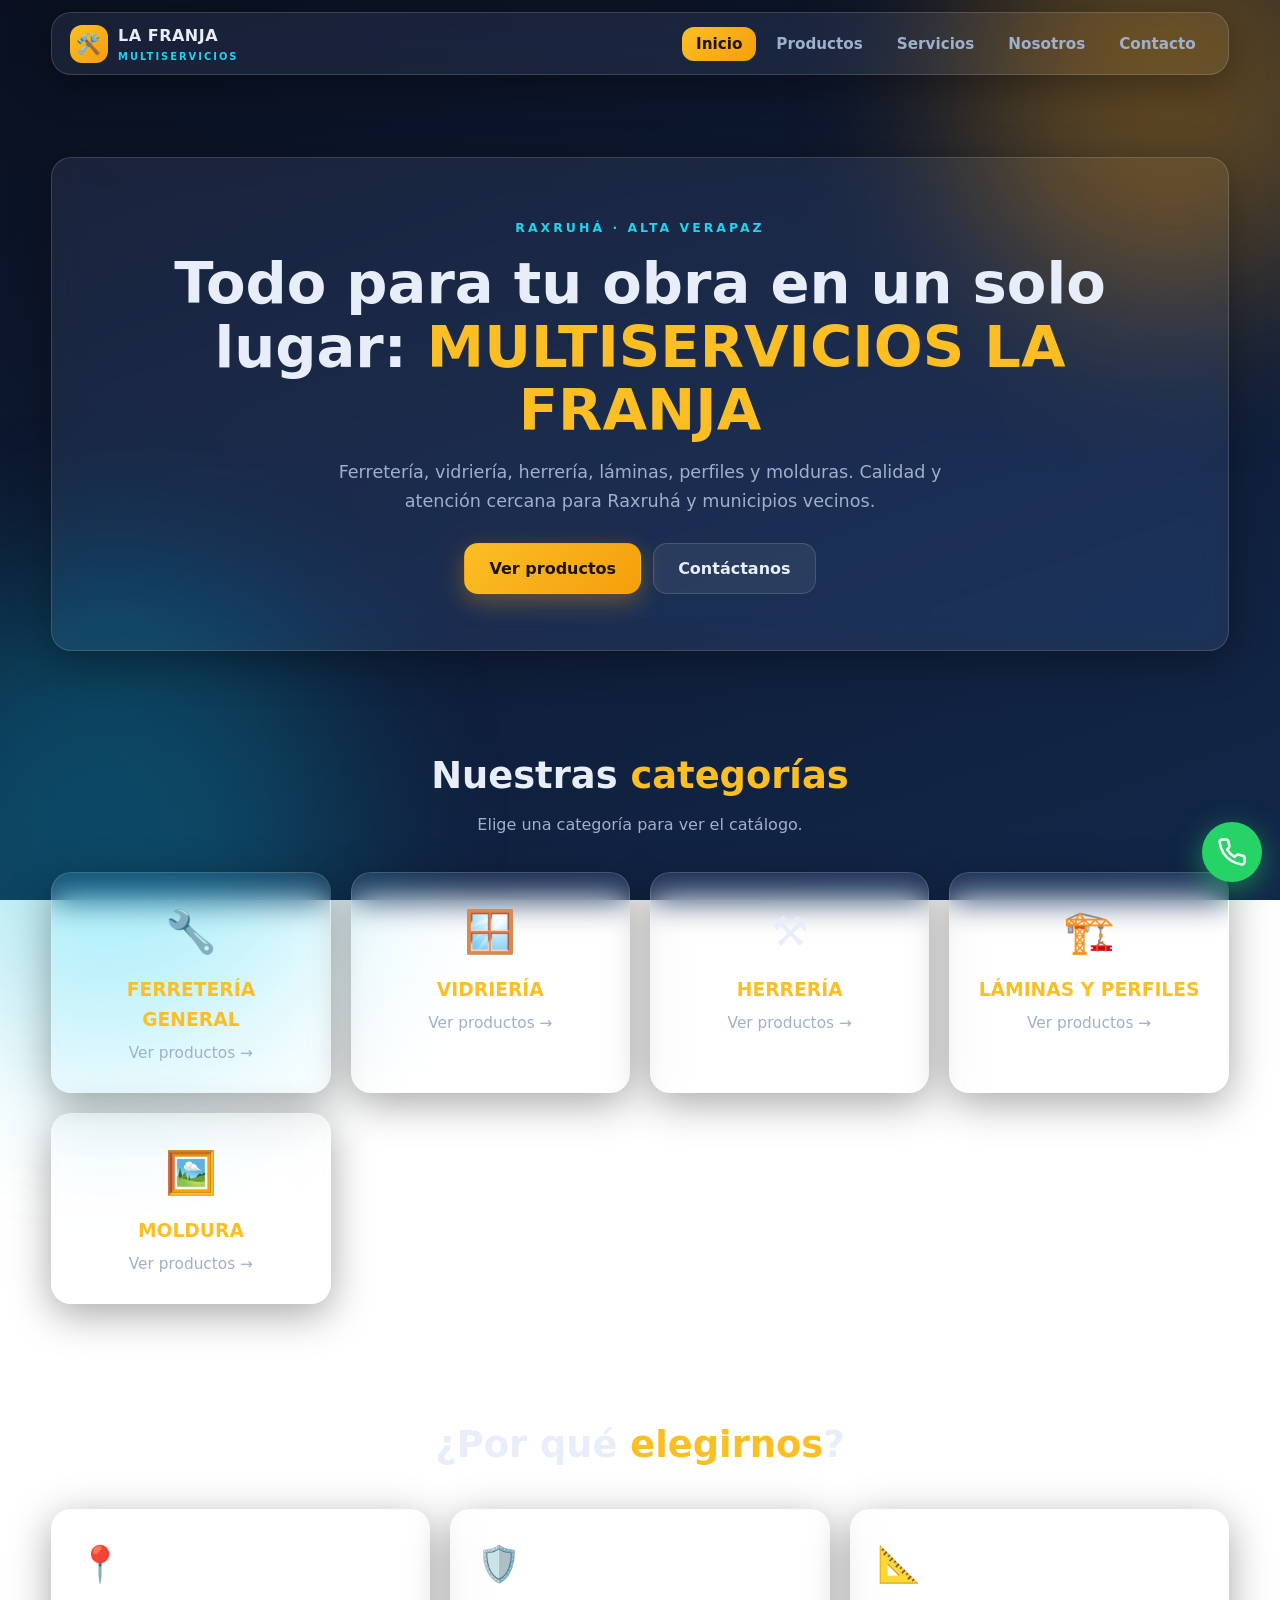
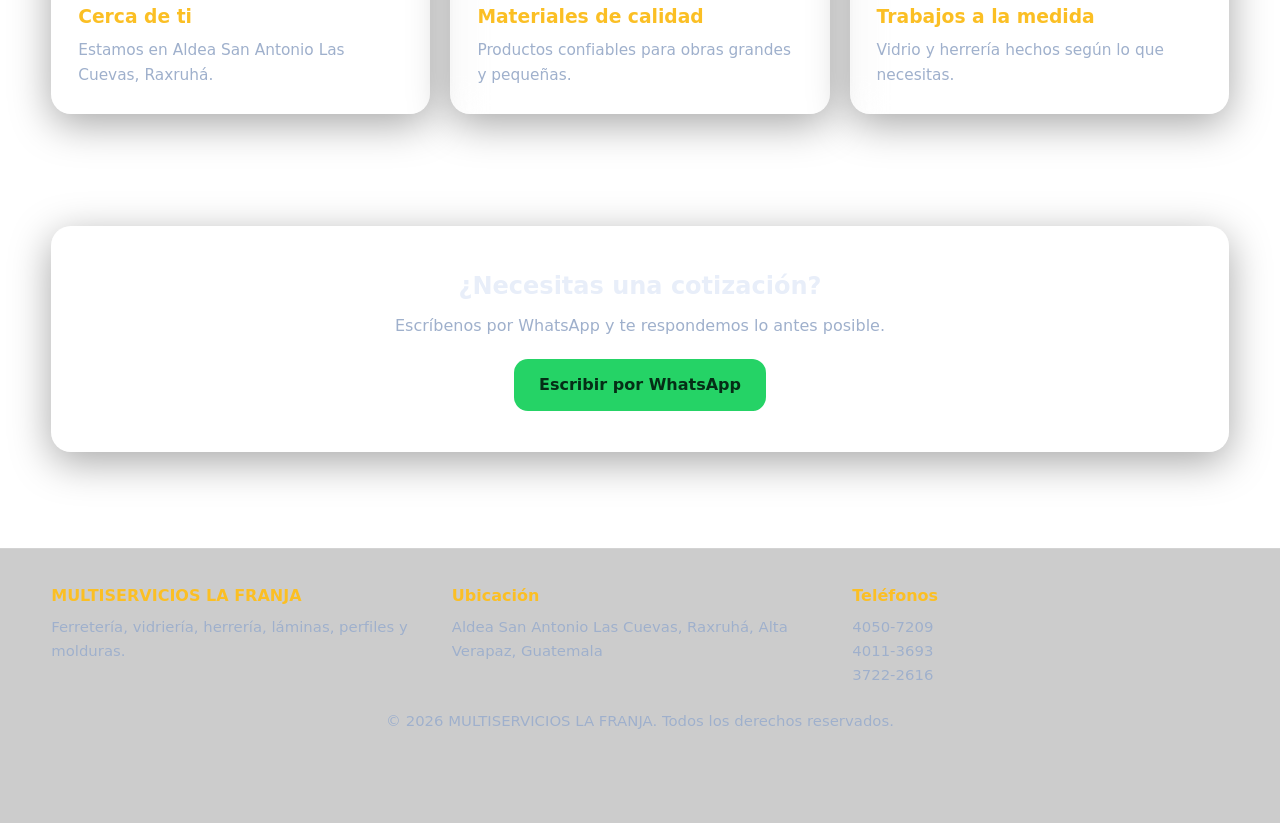
==== index.html @ b0e5e2cb "Add files via upload" ====
<!DOCTYPE html>
<html lang="es">
<head>
<meta charset="UTF-8">
<meta name="viewport" content="width=device-width, initial-scale=1">
<title>Inicio | MULTISERVICIOS LA FRANJA</title>
<meta name="description" content="Ferretería, vidriería, herrería, láminas, perfiles y molduras en Raxruhá, Alta Verapaz.">
<link rel="stylesheet" href="css/style.css">
<script src="https://identity.netlify.com/v1/netlify-identity-widget.js"></script>
</head>
<body>
<main>
  <section class="hero"><div class="container"><div class="glass hero-card">
    <span class="eyebrow">Raxruhá · Alta Verapaz</span>
    <h1>Todo para tu obra en un solo lugar: <em>MULTISERVICIOS LA FRANJA</em></h1>
    <p class="lead">Ferretería, vidriería, herrería, láminas, perfiles y molduras. Calidad y atención cercana para Raxruhá y municipios vecinos.</p>
    <div class="hero-actions">
      <a class="btn btn-primary" href="productos.html">Ver productos</a>
      <a class="btn btn-ghost" href="contacto.html">Contáctanos</a>
    </div>
  </div></div></section>

  <section><div class="container">
    <div class="section-title"><h2>Nuestras <em>categorías</em></h2><p>Elige una categoría para ver el catálogo.</p></div>
    <div class="grid grid-3" id="categorias-home"><p class="loading">Cargando…</p></div>
  </div></section>

  <section><div class="container">
    <div class="section-title"><h2>¿Por qué <em>elegirnos</em>?</h2></div>
    <div class="grid grid-3">
      <div class="glass card"><div class="icon">📍</div><h3>Cerca de ti</h3><p>Estamos en Aldea San Antonio Las Cuevas, Raxruhá.</p></div>
      <div class="glass card"><div class="icon">🛡️</div><h3>Materiales de calidad</h3><p>Productos confiables para obras grandes y pequeñas.</p></div>
      <div class="glass card"><div class="icon">📐</div><h3>Trabajos a la medida</h3><p>Vidrio y herrería hechos según lo que necesitas.</p></div>
    </div>
  </div></section>

  <section><div class="container"><div class="glass cta">
    <h2>¿Necesitas una cotización?</h2>
    <p>Escríbenos por WhatsApp y te respondemos lo antes posible.</p>
    <a class="btn btn-wa" target="_blank" rel="noopener" href="https://wa.me/50240507209?text=Hola%2C%20quisiera%20una%20cotizaci%C3%B3n.">Escribir por WhatsApp</a>
  </div></div></section>
</main>
<script>
  if (window.netlifyIdentity) {
    window.netlifyIdentity.on("init", function (user) {
      if (!user) window.netlifyIdentity.on("login", function () { document.location.href = "/admin/"; });
    });
  }
</script>
<script src="js/main.js"></script>
<script src="js/data-loader.js"></script>
</body>
</html>
---- css/style.css ----
/* ===== MULTISERVICIOS LA FRANJA - Glassmorphism ===== */
:root{
  --bg-1:#0a1020; --bg-2:#0f1d38; --bg-3:#12284a;
  --amber:#fbbf24; --amber-2:#f59e0b; --cyan:#22d3ee; --cyan-2:#06b6d4;
  --text:#e8eef9; --muted:#9fb0cc;
  --glass:rgba(255,255,255,.07); --glass-strong:rgba(255,255,255,.12);
  --border:rgba(255,255,255,.14);
  --radius:20px; --shadow:0 10px 40px rgba(0,0,0,.35);
}
*{box-sizing:border-box;margin:0;padding:0}
html{scroll-behavior:smooth}
body{
  font-family:"Segoe UI",system-ui,-apple-system,Roboto,Arial,sans-serif;
  color:var(--text); line-height:1.6; min-height:100vh;
  background:linear-gradient(160deg,var(--bg-1),var(--bg-2) 55%,var(--bg-3)) fixed;
  position:relative; overflow-x:hidden;
}
body::before,body::after{
  content:""; position:fixed; z-index:-1; border-radius:50%; filter:blur(90px); opacity:.35; pointer-events:none;
}
body::before{width:420px;height:420px;background:var(--amber-2);top:-120px;right:-100px}
body::after{width:480px;height:480px;background:var(--cyan-2);bottom:-160px;left:-140px;opacity:.28}
img{max-width:100%;display:block}
a{color:inherit;text-decoration:none}
.container{width:min(1180px,92%);margin:0 auto}
section{padding:56px 0}

.glass{
  background:var(--glass);
  -webkit-backdrop-filter:blur(16px) saturate(140%); backdrop-filter:blur(16px) saturate(140%);
  border:1px solid var(--border); border-radius:var(--radius); box-shadow:var(--shadow);
}

.site-header{position:sticky;top:0;z-index:50;padding:12px 0}
.nav{display:flex;align-items:center;justify-content:space-between;gap:16px;padding:10px 18px}
.brand{display:flex;align-items:center;gap:10px;font-weight:800;letter-spacing:.5px}
.brand-logo{
  width:38px;height:38px;border-radius:12px;display:grid;place-items:center;font-size:20px;
  background:linear-gradient(135deg,var(--amber),var(--amber-2)); color:#1b1303;
}
.brand span small{display:block;font-size:.62rem;font-weight:600;color:var(--cyan);letter-spacing:2px}
.nav-links{display:flex;gap:6px;list-style:none}
.nav-links a{padding:8px 14px;border-radius:12px;font-weight:600;font-size:.95rem;color:var(--muted);transition:.2s}
.nav-links a:hover{color:var(--text);background:var(--glass-strong)}
.nav-links a.active{color:#1b1303;background:linear-gradient(135deg,var(--amber),var(--amber-2))}
.menu-btn{display:none;background:var(--glass-strong);border:1px solid var(--border);color:var(--text);
  width:42px;height:42px;border-radius:12px;font-size:20px;cursor:pointer}

.btn{display:inline-flex;align-items:center;gap:8px;padding:12px 24px;border-radius:14px;font-weight:700;
  border:1px solid transparent;cursor:pointer;font-size:1rem;transition:.2s;font-family:inherit}
.btn-primary{background:linear-gradient(135deg,var(--amber),var(--amber-2));color:#1b1303;box-shadow:0 8px 24px rgba(245,158,11,.35)}
.btn-primary:hover{transform:translateY(-2px)}
.btn-ghost{background:var(--glass);border-color:var(--border);color:var(--text)}
.btn-ghost:hover{border-color:var(--cyan);color:var(--cyan)}
.btn-wa{background:#25d366;color:#052e16}
.btn-sm{padding:8px 14px;font-size:.88rem;border-radius:10px}

.hero{padding:70px 0 40px}
.hero-card{padding:56px 40px;text-align:center}
.eyebrow{display:inline-block;color:var(--cyan);font-weight:700;letter-spacing:3px;font-size:.78rem;text-transform:uppercase;margin-bottom:14px}
h1{font-size:clamp(2rem,5vw,3.6rem);line-height:1.1;margin-bottom:16px}
h1 em,h2 em{font-style:normal;color:var(--amber)}
.lead{color:var(--muted);font-size:1.1rem;max-width:680px;margin:0 auto 28px}
.hero-actions{display:flex;gap:12px;justify-content:center;flex-wrap:wrap}

.section-title{text-align:center;margin-bottom:34px}
.section-title h2{font-size:clamp(1.6rem,3.5vw,2.3rem)}
.section-title p{color:var(--muted);margin-top:6px}
.page-head{padding:50px 0 10px;text-align:center}
.page-head h1{font-size:clamp(1.9rem,4vw,2.8rem)}
.page-head p{color:var(--muted);max-width:640px;margin:8px auto 0}

.grid{display:grid;gap:20px}
.grid-3{grid-template-columns:repeat(auto-fit,minmax(240px,1fr))}
.grid-products{grid-template-columns:repeat(auto-fill,minmax(250px,1fr))}
.card{padding:26px;transition:.25s}
.card:hover{transform:translateY(-5px);border-color:rgba(251,191,36,.5)}
.card .icon{font-size:2.2rem;margin-bottom:10px}
.card h3{margin-bottom:6px;color:var(--amber)}
.card p{color:var(--muted);font-size:.96rem}
.cat-card{display:block;text-align:center}
.cat-card .icon{font-size:2.6rem}

.toolbar{padding:16px;display:flex;flex-direction:column;gap:14px;margin-bottom:28px}
.filters{display:flex;flex-wrap:wrap;gap:8px}
.chip{padding:8px 16px;border-radius:999px;border:1px solid var(--border);background:var(--glass);
  color:var(--muted);cursor:pointer;font-weight:600;font-size:.88rem;font-family:inherit;transition:.2s}
.chip:hover{color:var(--text);border-color:var(--cyan)}
.chip.active{background:linear-gradient(135deg,var(--amber),var(--amber-2));color:#1b1303;border-color:transparent}
.search{width:100%;padding:12px 16px;border-radius:12px;border:1px solid var(--border);
  background:rgba(0,0,0,.25);color:var(--text);font-size:1rem;font-family:inherit}
.search:focus,.field:focus{outline:2px solid var(--cyan);border-color:transparent}
.cat-block{margin-bottom:44px}
.cat-block>h2{font-size:1.6rem;color:var(--amber);border-bottom:2px solid rgba(251,191,36,.35);padding-bottom:8px;margin-bottom:20px}
.sub-block{margin-bottom:26px}
.sub-block>h3{color:var(--cyan);font-size:1.1rem;margin-bottom:14px;letter-spacing:.5px}
.product{overflow:hidden;display:flex;flex-direction:column}
.product .thumb{height:150px;display:grid;place-items:center;font-size:3rem;
  background:linear-gradient(135deg,rgba(34,211,238,.15),rgba(251,191,36,.15))}
.product .thumb img{width:100%;height:100%;object-fit:cover}
.product .body{padding:16px;display:flex;flex-direction:column;gap:6px;flex:1}
.product h4{font-size:1.02rem}
.product .desc{color:var(--muted);font-size:.9rem;flex:1}
.price{font-size:1.25rem;font-weight:800;color:var(--amber)}
.price small{font-weight:600;color:var(--muted);font-size:.8rem}
.empty,.loading{text-align:center;color:var(--muted);padding:40px}

.split{display:grid;grid-template-columns:1fr 1fr;gap:22px}
.info-list{list-style:none;display:grid;gap:14px}
.info-list li{display:flex;gap:12px;align-items:flex-start}
.info-list .ico{font-size:1.4rem}
.info-list a{color:var(--cyan);font-weight:600}
.form{display:grid;gap:14px}
.field{width:100%;padding:12px 14px;border-radius:12px;border:1px solid var(--border);
  background:rgba(0,0,0,.25);color:var(--text);font-size:1rem;font-family:inherit}
textarea.field{min-height:130px;resize:vertical}
label{font-weight:600;font-size:.9rem;display:block;margin-bottom:4px}
.cta{padding:40px;text-align:center}
.cta h2{margin-bottom:8px}
.cta p{color:var(--muted);margin-bottom:20px}

.site-footer{margin-top:40px;padding:34px 0 90px;border-top:1px solid var(--border);
  background:rgba(0,0,0,.2);-webkit-backdrop-filter:blur(10px);backdrop-filter:blur(10px)}
.footer-grid{display:grid;grid-template-columns:repeat(auto-fit,minmax(220px,1fr));gap:24px}
.site-footer h4{color:var(--amber);margin-bottom:8px}
.site-footer p,.site-footer a{color:var(--muted);font-size:.93rem;display:block}
.site-footer a:hover{color:var(--cyan)}
.copy{text-align:center;margin-top:22px;color:var(--muted);font-size:.82rem}

.wa-float{position:fixed;right:18px;bottom:18px;z-index:100;width:60px;height:60px;border-radius:50%;
  background:#25d366;display:grid;place-items:center;box-shadow:0 8px 28px rgba(37,211,102,.5);animation:pulse 2.2s infinite}
.wa-float svg{width:30px;height:30px;stroke:#fff;fill:none;stroke-width:2;stroke-linecap:round;stroke-linejoin:round}
.wa-float:hover{transform:scale(1.08)}
@keyframes pulse{0%{box-shadow:0 0 0 0 rgba(37,211,102,.6)}70%{box-shadow:0 0 0 18px rgba(37,211,102,0)}100%{box-shadow:0 0 0 0 rgba(37,211,102,0)}}

@media (max-width:820px){
  .menu-btn{display:block}
  .nav{flex-wrap:wrap}
  .nav-links{display:none;width:100%;flex-direction:column;padding-top:8px}
  .nav-links.open{display:flex}
  .nav-links a{display:block}
  .split{grid-template-columns:1fr}
  .hero-card{padding:38px 20px}
  section{padding:40px 0}
}
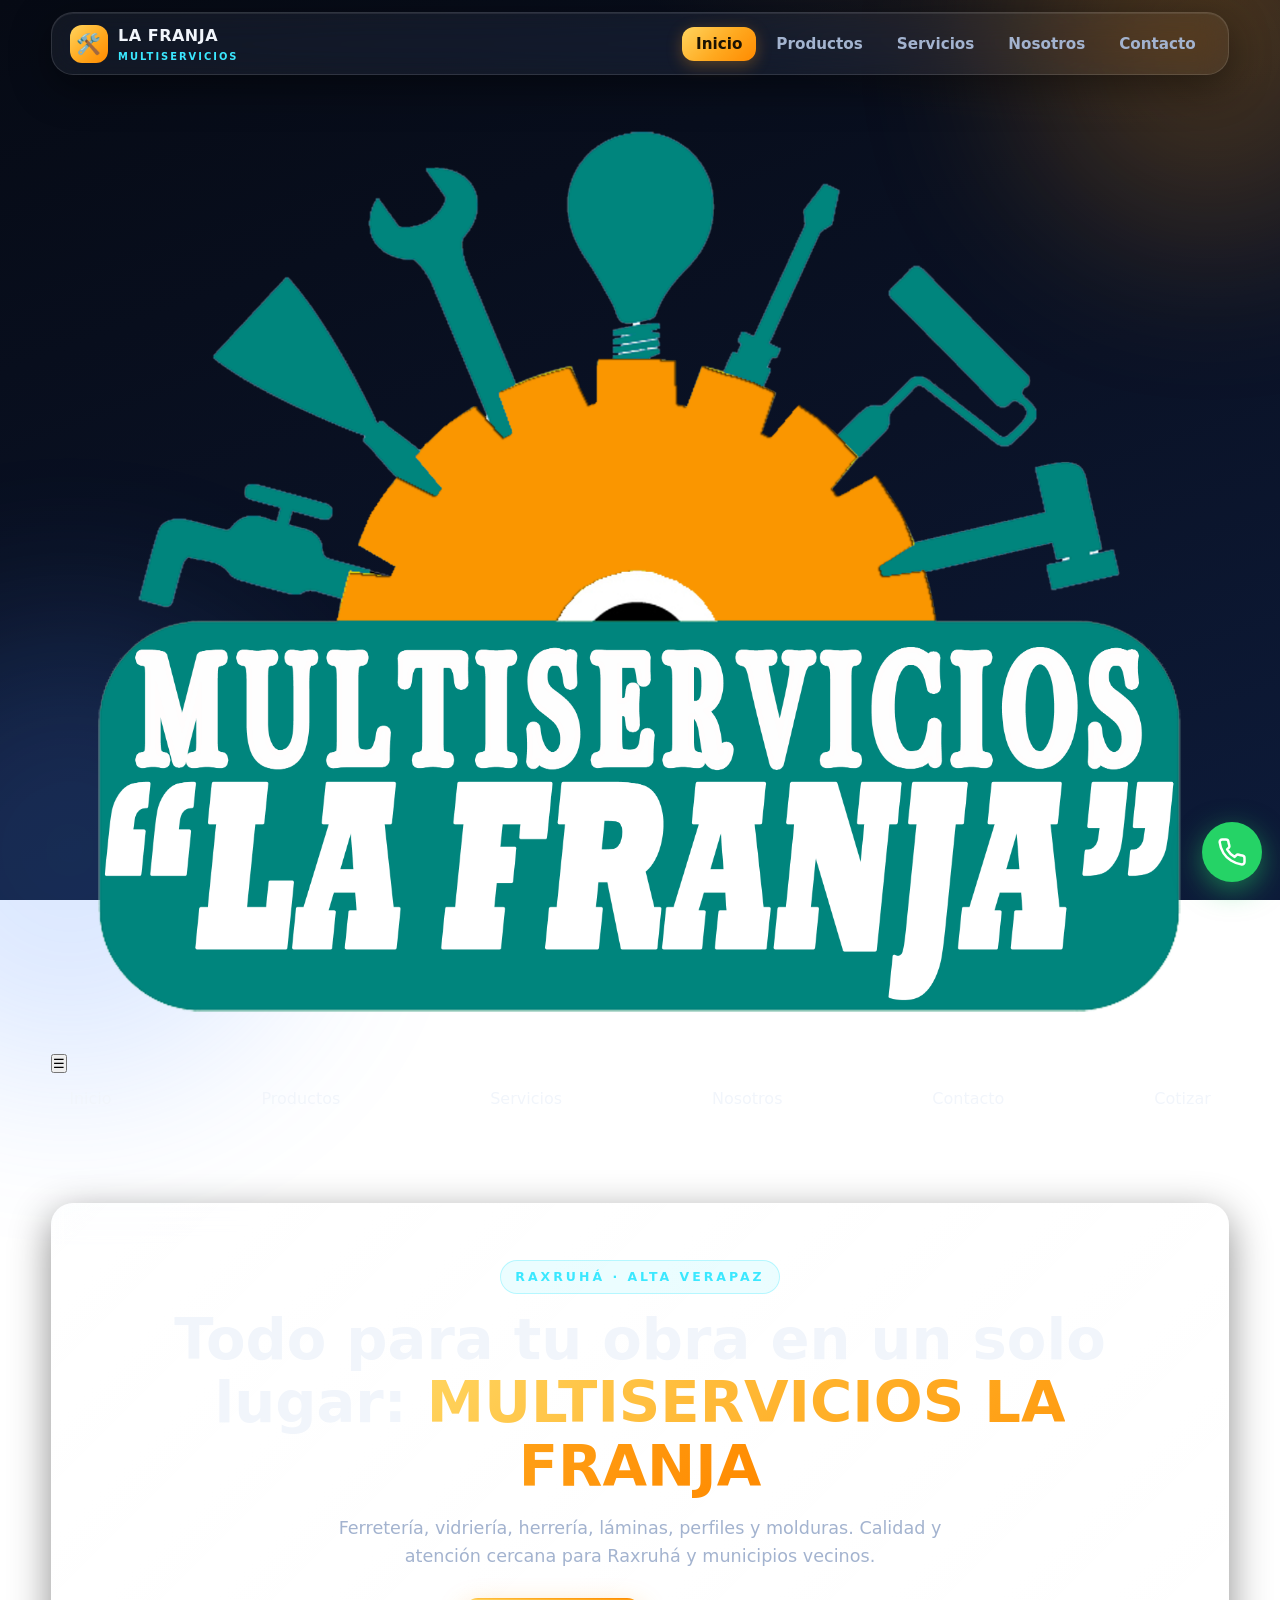
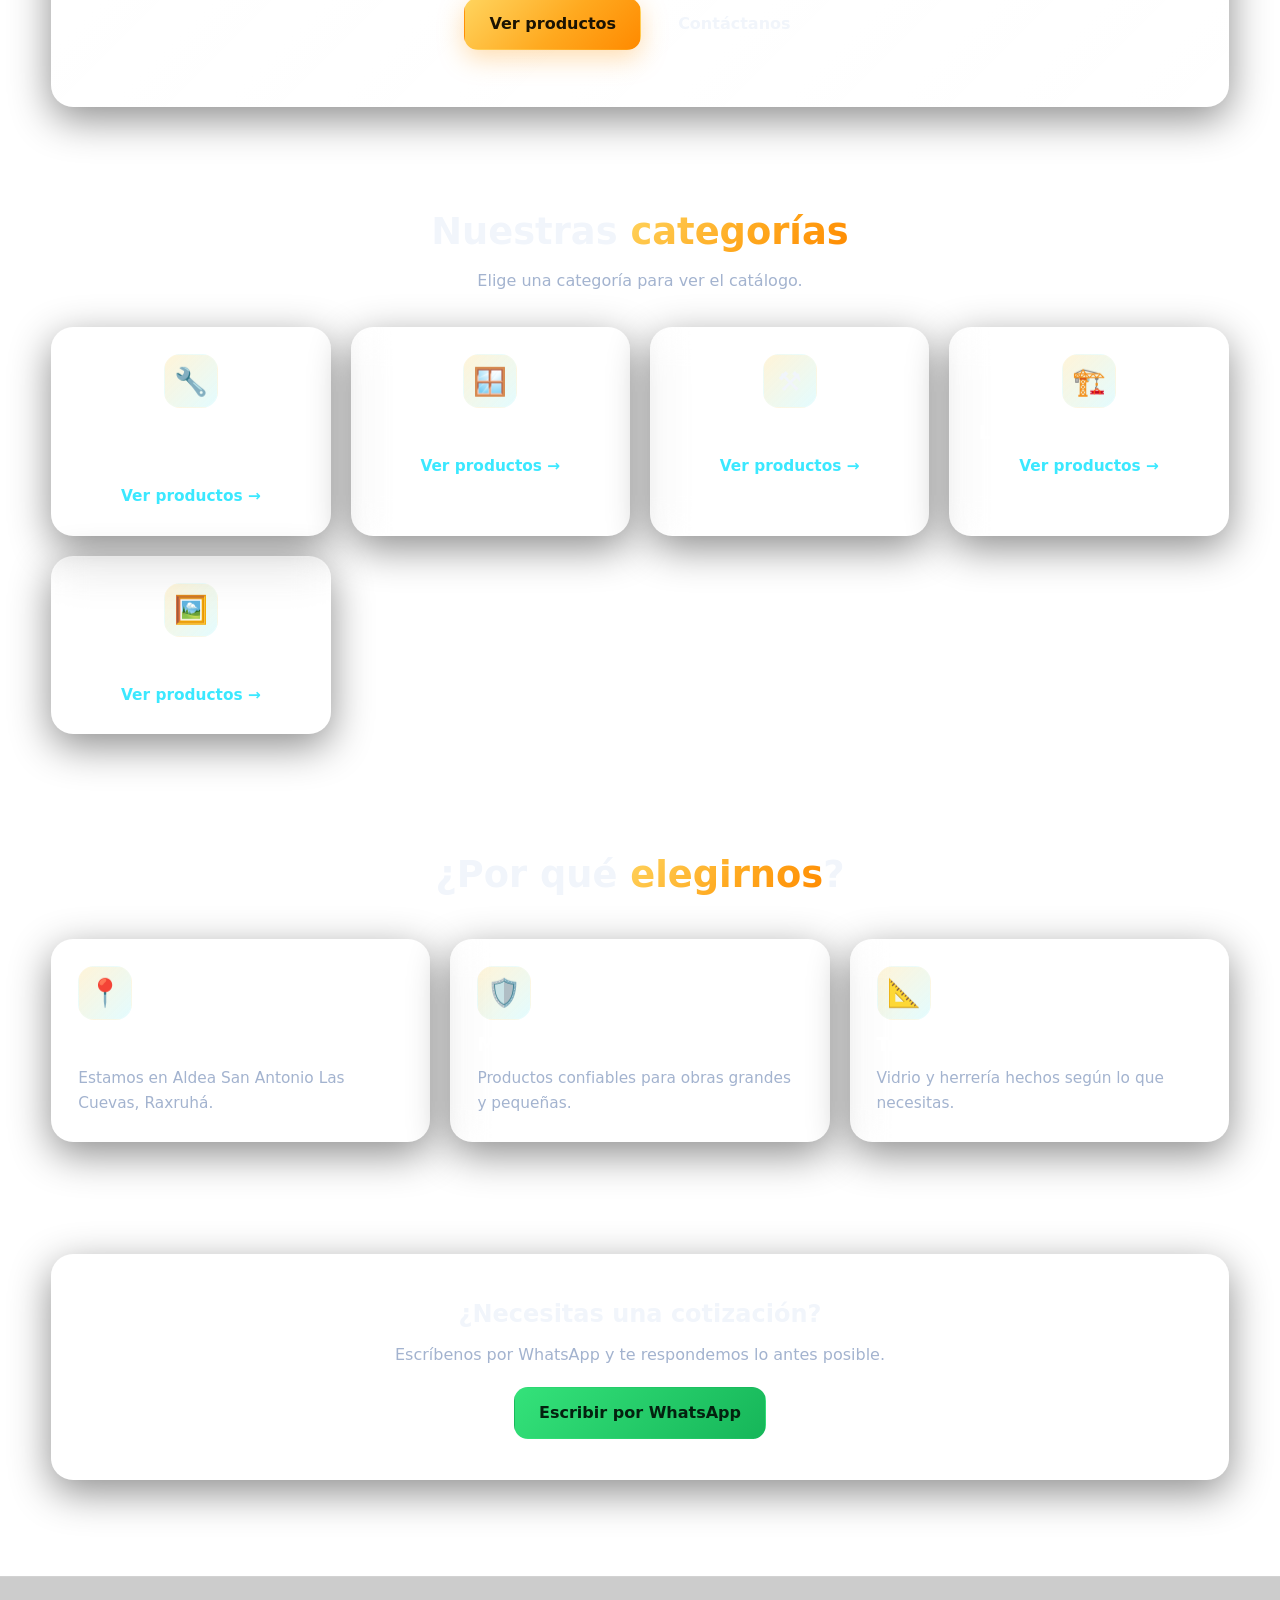
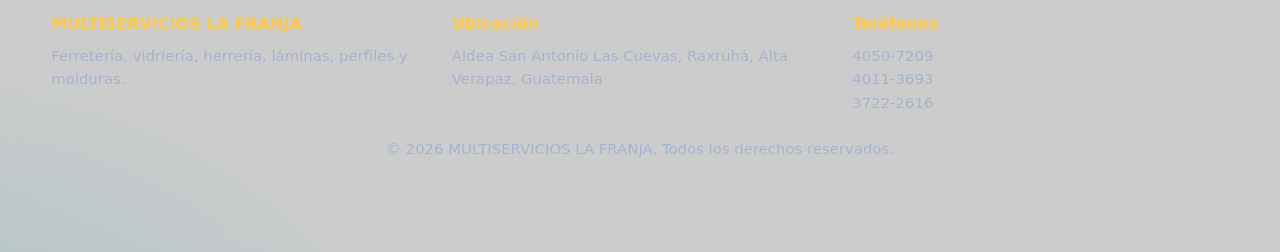
==== commit 47f9f139: "Refactor index.html structure and add favicon" ====
--- a/index.html
+++ b/index.html
@@ -1,53 +1,113 @@
 <!DOCTYPE html>
 <html lang="es">
 <head>
-<meta charset="UTF-8">
-<meta name="viewport" content="width=device-width, initial-scale=1">
-<title>Inicio | MULTISERVICIOS LA FRANJA</title>
-<meta name="description" content="Ferretería, vidriería, herrería, láminas, perfiles y molduras en Raxruhá, Alta Verapaz.">
-<link rel="stylesheet" href="css/style.css">
-<script src="https://identity.netlify.com/v1/netlify-identity-widget.js"></script>
+  <meta charset="UTF-8">
+  <meta name="viewport" content="width=device-width, initial-scale=1">
+  <title>Inicio | MULTISERVICIOS LA FRANJA</title>
+  <meta name="description" content="Ferretería, vidriería, herrería, láminas, perfiles y molduras en Raxruhá, Alta Verapaz.">
+  
+  <!-- Favicon (el logo en la pestaña del navegador) -->
+  <link rel="icon" type="image/png" href="logo.png">
+  
+  <!-- Hoja de estilos -->
+  <link rel="stylesheet" href="css/style.css">
+  
+  <!-- Script de Netlify Identity (para el panel de administración) -->
+  <script src="https://identity.netlify.com/v1/netlify-identity-widget.js"></script>
 </head>
 <body>
-<main>
-  <section class="hero"><div class="container"><div class="glass hero-card">
-    <span class="eyebrow">Raxruhá · Alta Verapaz</span>
-    <h1>Todo para tu obra en un solo lugar: <em>MULTISERVICIOS LA FRANJA</em></h1>
-    <p class="lead">Ferretería, vidriería, herrería, láminas, perfiles y molduras. Calidad y atención cercana para Raxruhá y municipios vecinos.</p>
-    <div class="hero-actions">
-      <a class="btn btn-primary" href="productos.html">Ver productos</a>
-      <a class="btn btn-ghost" href="contacto.html">Contáctanos</a>
+
+  <!-- BARRA DE NAVEGACIÓN CON EL LOGO -->
+  <header class="site-header">
+    <div class="container">
+      <a href="index.html" class="brand">
+        <img src="logo.png" alt="MULTISERVICIOS LA FRANJA" class="logo-img">
+      </a>
+      <button class="nav-toggle" aria-label="Abrir menú" data-nav-toggle>☰</button>
+      <nav class="nav" data-nav>
+        <a href="index.html" class="active">Inicio</a>
+        <a href="productos.html">Productos</a>
+        <a href="servicios.html">Servicios</a>
+        <a href="nosotros.html">Nosotros</a>
+        <a href="contacto.html">Contacto</a>
+        <a href="https://wa.me/50240507209" target="_blank" rel="noopener" class="btn-cta">Cotizar</a>
+      </nav>
     </div>
-  </div></div></section>
+  </header>
 
-  <section><div class="container">
-    <div class="section-title"><h2>Nuestras <em>categorías</em></h2><p>Elige una categoría para ver el catálogo.</p></div>
-    <div class="grid grid-3" id="categorias-home"><p class="loading">Cargando…</p></div>
-  </div></section>
+  <!-- CONTENIDO PRINCIPAL -->
+  <main>
+    <section class="hero">
+      <div class="container">
+        <div class="glass hero-card">
+          <span class="eyebrow">Raxruhá · Alta Verapaz</span>
+          <h1>Todo para tu obra en un solo lugar: <em>MULTISERVICIOS LA FRANJA</em></h1>
+          <p class="lead">Ferretería, vidriería, herrería, láminas, perfiles y molduras. Calidad y atención cercana para Raxruhá y municipios vecinos.</p>
+          <div class="hero-actions">
+            <a class="btn btn-primary" href="productos.html">Ver productos</a>
+            <a class="btn btn-ghost" href="contacto.html">Contáctanos</a>
+          </div>
+        </div>
+      </div>
+    </section>
 
-  <section><div class="container">
-    <div class="section-title"><h2>¿Por qué <em>elegirnos</em>?</h2></div>
-    <div class="grid grid-3">
-      <div class="glass card"><div class="icon">📍</div><h3>Cerca de ti</h3><p>Estamos en Aldea San Antonio Las Cuevas, Raxruhá.</p></div>
-      <div class="glass card"><div class="icon">🛡️</div><h3>Materiales de calidad</h3><p>Productos confiables para obras grandes y pequeñas.</p></div>
-      <div class="glass card"><div class="icon">📐</div><h3>Trabajos a la medida</h3><p>Vidrio y herrería hechos según lo que necesitas.</p></div>
-    </div>
-  </div></section>
+    <section>
+      <div class="container">
+        <div class="section-title">
+          <h2>Nuestras <em>categorías</em></h2>
+          <p>Elige una categoría para ver el catálogo.</p>
+        </div>
+        <div class="grid grid-3" id="categorias-home">
+          <p class="loading">Cargando…</p>
+        </div>
+      </div>
+    </section>
 
-  <section><div class="container"><div class="glass cta">
-    <h2>¿Necesitas una cotización?</h2>
-    <p>Escríbenos por WhatsApp y te respondemos lo antes posible.</p>
-    <a class="btn btn-wa" target="_blank" rel="noopener" href="https://wa.me/50240507209?text=Hola%2C%20quisiera%20una%20cotizaci%C3%B3n.">Escribir por WhatsApp</a>
-  </div></div></section>
-</main>
-<script>
-  if (window.netlifyIdentity) {
-    window.netlifyIdentity.on("init", function (user) {
-      if (!user) window.netlifyIdentity.on("login", function () { document.location.href = "/admin/"; });
-    });
-  }
-</script>
-<script src="js/main.js"></script>
-<script src="js/data-loader.js"></script>
+    <section>
+      <div class="container">
+        <div class="section-title">
+          <h2>¿Por qué <em>elegirnos</em>?</h2>
+        </div>
+        <div class="grid grid-3">
+          <div class="glass card">
+            <div class="icon">📍</div>
+            <h3>Cerca de ti</h3>
+            <p>Estamos en Aldea San Antonio Las Cuevas, Raxruhá.</p>
+          </div>
+          <div class="glass card">
+            <div class="icon">🛡️</div>
+            <h3>Materiales de calidad</h3>
+            <p>Productos confiables para obras grandes y pequeñas.</p>
+          </div>
+          <div class="glass card">
+            <div class="icon">📐</div>
+            <h3>Trabajos a la medida</h3>
+            <p>Vidrio y herrería hechos según lo que necesitas.</p>
+          </div>
+        </div>
+      </div>
+    </section>
+
+    <section>
+      <div class="container">
+        <div class="glass cta">
+          <h2>¿Necesitas una cotización?</h2>
+          <p>Escríbenos por WhatsApp y te respondemos lo antes posible.</p>
+          <a class="btn btn-wa" target="_blank" rel="noopener" href="https://wa.me/50240507209?text=Hola%2C%20quisiera%20una%20cotizaci%C3%B3n.">Escribir por WhatsApp</a>
+        </div>
+      </div>
+    </section>
+  </main>
+
+  <!-- SCRIPTS -->
+  <script>
+    if (window.netlifyIdentity) {
+      window.netlifyIdentity.on("init", function (user) {
+        if (!user) window.netlifyIdentity.on("login", function () { document.location.href = "/admin/"; });
+      });
+    }
+  </script>
+  <script src="js/main.js"></script>
+  <script src="js/data-loader.js"></script>
 </body>
 </html>
--- a/css/style.css
+++ b/css/style.css
@@ -1,25 +1,27 @@
 /* ===== MULTISERVICIOS LA FRANJA - Glassmorphism ===== */
 :root{
-  --bg-1:#0a1020; --bg-2:#0f1d38; --bg-3:#12284a;
-  --amber:#fbbf24; --amber-2:#f59e0b; --cyan:#22d3ee; --cyan-2:#06b6d4;
-  --text:#e8eef9; --muted:#9fb0cc;
-  --glass:rgba(255,255,255,.07); --glass-strong:rgba(255,255,255,.12);
-  --border:rgba(255,255,255,.14);
-  --radius:20px; --shadow:0 10px 40px rgba(0,0,0,.35);
+  --bg-1:#060a14; --bg-2:#0a1226; --bg-3:#0d1b3a;
+  --amber:#ffc83d; --amber-2:#ff9f1c; --cyan:#3be8ff; --cyan-2:#00b8d9;
+  --text:#f1f5fb; --muted:#a3b3cf;
+  --glass:rgba(255,255,255,.055); --glass-strong:rgba(255,255,255,.11);
+  --border:rgba(255,255,255,.12);
+  --grad-amber:linear-gradient(135deg,#ffd45e 0%,#ffa91f 55%,#ff8a00 100%);
+  --grad-cyan:linear-gradient(135deg,#3be8ff,#4f8cff);
+  --radius:22px; --shadow:0 12px 40px rgba(0,0,0,.45), inset 0 1px 0 rgba(255,255,255,.08);
 }
 *{box-sizing:border-box;margin:0;padding:0}
 html{scroll-behavior:smooth}
 body{
   font-family:"Segoe UI",system-ui,-apple-system,Roboto,Arial,sans-serif;
   color:var(--text); line-height:1.6; min-height:100vh;
-  background:linear-gradient(160deg,var(--bg-1),var(--bg-2) 55%,var(--bg-3)) fixed;
+  background:radial-gradient(900px 500px at 85% -5%,rgba(255,159,28,.16),transparent 60%),radial-gradient(800px 600px at -5% 105%,rgba(0,184,217,.18),transparent 60%),linear-gradient(160deg,var(--bg-1),var(--bg-2) 55%,var(--bg-3)) fixed;
   position:relative; overflow-x:hidden;
 }
 body::before,body::after{
   content:""; position:fixed; z-index:-1; border-radius:50%; filter:blur(90px); opacity:.35; pointer-events:none;
 }
-body::before{width:420px;height:420px;background:var(--amber-2);top:-120px;right:-100px}
-body::after{width:480px;height:480px;background:var(--cyan-2);bottom:-160px;left:-140px;opacity:.28}
+body::before{width:380px;height:380px;background:var(--amber-2);top:-140px;right:-120px;opacity:.22}
+body::after{width:460px;height:460px;background:#4f8cff;bottom:-180px;left:-160px;opacity:.2}
 img{max-width:100%;display:block}
 a{color:inherit;text-decoration:none}
 .container{width:min(1180px,92%);margin:0 auto}
@@ -36,19 +38,19 @@
 .brand{display:flex;align-items:center;gap:10px;font-weight:800;letter-spacing:.5px}
 .brand-logo{
   width:38px;height:38px;border-radius:12px;display:grid;place-items:center;font-size:20px;
-  background:linear-gradient(135deg,var(--amber),var(--amber-2)); color:#1b1303;
+  background:var(--grad-amber); color:#1b1303;
 }
 .brand span small{display:block;font-size:.62rem;font-weight:600;color:var(--cyan);letter-spacing:2px}
 .nav-links{display:flex;gap:6px;list-style:none}
 .nav-links a{padding:8px 14px;border-radius:12px;font-weight:600;font-size:.95rem;color:var(--muted);transition:.2s}
 .nav-links a:hover{color:var(--text);background:var(--glass-strong)}
-.nav-links a.active{color:#1b1303;background:linear-gradient(135deg,var(--amber),var(--amber-2))}
+.nav-links a.active{color:#1b1303;background:var(--grad-amber)}
 .menu-btn{display:none;background:var(--glass-strong);border:1px solid var(--border);color:var(--text);
   width:42px;height:42px;border-radius:12px;font-size:20px;cursor:pointer}
 
 .btn{display:inline-flex;align-items:center;gap:8px;padding:12px 24px;border-radius:14px;font-weight:700;
   border:1px solid transparent;cursor:pointer;font-size:1rem;transition:.2s;font-family:inherit}
-.btn-primary{background:linear-gradient(135deg,var(--amber),var(--amber-2));color:#1b1303;box-shadow:0 8px 24px rgba(245,158,11,.35)}
+.btn-primary{background:var(--grad-amber);color:#1b1303;box-shadow:0 8px 26px rgba(255,159,28,.35)}
 .btn-primary:hover{transform:translateY(-2px)}
 .btn-ghost{background:var(--glass);border-color:var(--border);color:var(--text)}
 .btn-ghost:hover{border-color:var(--cyan);color:var(--cyan)}
@@ -86,7 +88,7 @@
 .chip{padding:8px 16px;border-radius:999px;border:1px solid var(--border);background:var(--glass);
   color:var(--muted);cursor:pointer;font-weight:600;font-size:.88rem;font-family:inherit;transition:.2s}
 .chip:hover{color:var(--text);border-color:var(--cyan)}
-.chip.active{background:linear-gradient(135deg,var(--amber),var(--amber-2));color:#1b1303;border-color:transparent}
+.chip.active{background:var(--grad-amber);color:#1b1303;border-color:transparent}
 .search{width:100%;padding:12px 16px;border-radius:12px;border:1px solid var(--border);
   background:rgba(0,0,0,.25);color:var(--text);font-size:1rem;font-family:inherit}
 .search:focus,.field:focus{outline:2px solid var(--cyan);border-color:transparent}
@@ -94,13 +96,16 @@
 .cat-block>h2{font-size:1.6rem;color:var(--amber);border-bottom:2px solid rgba(251,191,36,.35);padding-bottom:8px;margin-bottom:20px}
 .sub-block{margin-bottom:26px}
 .sub-block>h3{color:var(--cyan);font-size:1.1rem;margin-bottom:14px;letter-spacing:.5px}
-.product{overflow:hidden;display:flex;flex-direction:column}
-.product .thumb{height:150px;display:grid;place-items:center;font-size:3rem;
-  background:linear-gradient(135deg,rgba(34,211,238,.15),rgba(251,191,36,.15))}
-.product .thumb img{width:100%;height:100%;object-fit:cover}
-.product .body{padding:16px;display:flex;flex-direction:column;gap:6px;flex:1}
-.product h4{font-size:1.02rem}
-.product .desc{color:var(--muted);font-size:.9rem;flex:1}
+.product{overflow:hidden;display:flex;flex-direction:column;transition:.25s}
+.product:hover{transform:translateY(-5px);border-color:rgba(255,200,61,.45)}
+.product .thumb{position:relative;height:170px;overflow:hidden;display:grid;place-items:center;font-size:3rem;flex:none;
+  background:linear-gradient(135deg,rgba(59,232,255,.14),rgba(255,200,61,.14))}
+.product .thumb.has-img{background:#ffffff}
+.product .thumb img{position:absolute;inset:0;width:100%;height:100%;object-fit:contain;padding:8px}
+.product .body{position:relative;padding:16px;display:flex;flex-direction:column;gap:6px;flex:1;
+  background:rgba(8,13,28,.72);border-top:1px solid var(--border)}
+.product h4{font-size:1.02rem;color:#fff}
+.product .desc{color:#c3cfe4;font-size:.9rem;flex:1}
 .price{font-size:1.25rem;font-weight:800;color:var(--amber)}
 .price small{font-weight:600;color:var(--muted);font-size:.8rem}
 .empty,.loading{text-align:center;color:var(--muted);padding:40px}
@@ -143,3 +148,21 @@
   .hero-card{padding:38px 20px}
   section{padding:40px 0}
 }
+
+/* ===== Refinamientos modernos ===== */
+h1 em,h2 em{background:var(--grad-amber);-webkit-background-clip:text;background-clip:text;color:transparent;-webkit-text-fill-color:transparent}
+.eyebrow{background:rgba(59,232,255,.1);border:1px solid rgba(59,232,255,.3);padding:6px 14px;border-radius:999px}
+.hero-card{background:linear-gradient(135deg,rgba(255,255,255,.09),rgba(255,255,255,.03))}
+.card h3{color:#fff}
+.card .icon{width:54px;height:54px;display:grid;place-items:center;border-radius:16px;font-size:1.7rem;
+  background:linear-gradient(135deg,rgba(255,200,61,.2),rgba(59,232,255,.14));border:1px solid var(--border)}
+.cat-card .icon{margin:0 auto 10px}
+.cat-card p{color:var(--cyan);font-weight:600}
+.cat-block>h2{color:#fff;border-bottom:0;position:relative;padding-bottom:12px}
+.cat-block>h2::after{content:"";position:absolute;left:0;bottom:0;width:70px;height:4px;border-radius:4px;background:var(--grad-amber)}
+.sub-block>h3{color:var(--cyan)}
+.price{color:var(--amber)}
+.nav-links a.active{box-shadow:0 4px 16px rgba(255,159,28,.3)}
+.btn-wa{background:linear-gradient(135deg,#34e27a,#16b659);color:#04210f}
+.search::placeholder,.field::placeholder{color:#7f90ae}
+::selection{background:var(--amber-2);color:#1b1303}
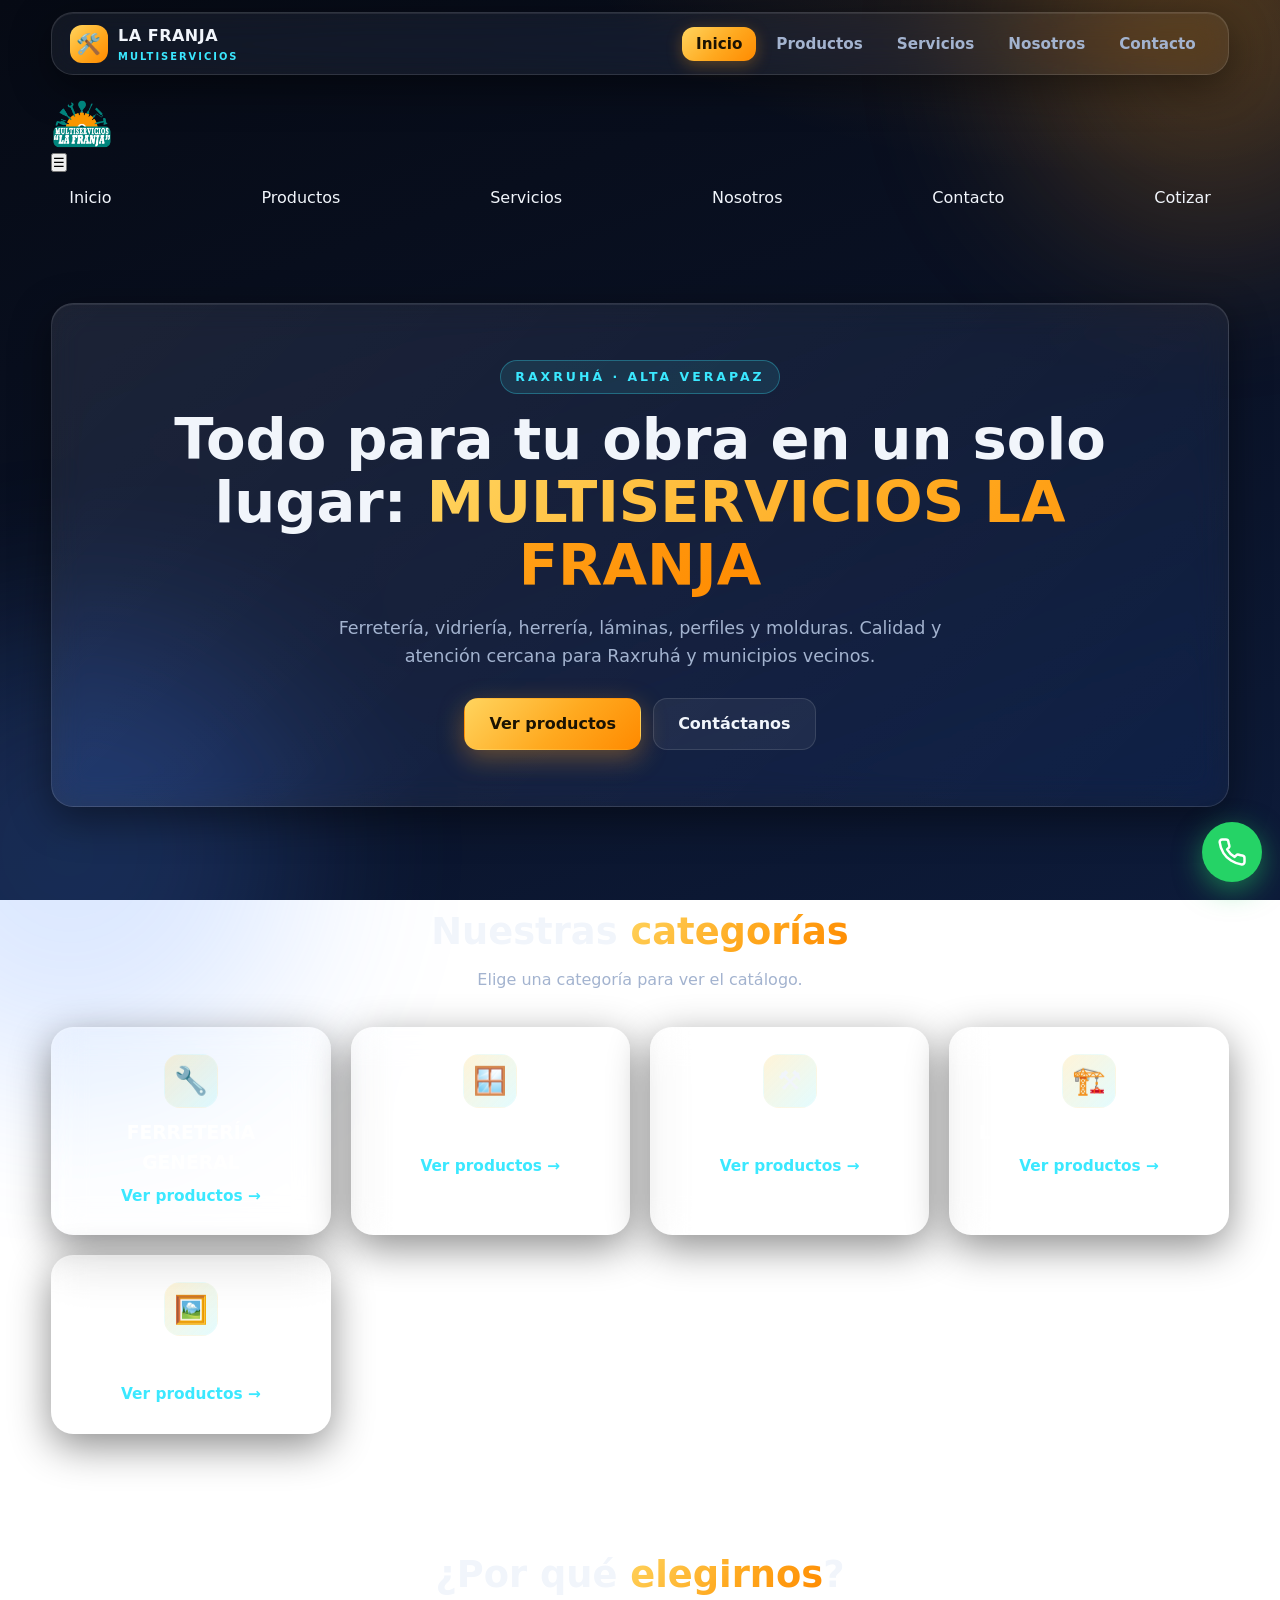
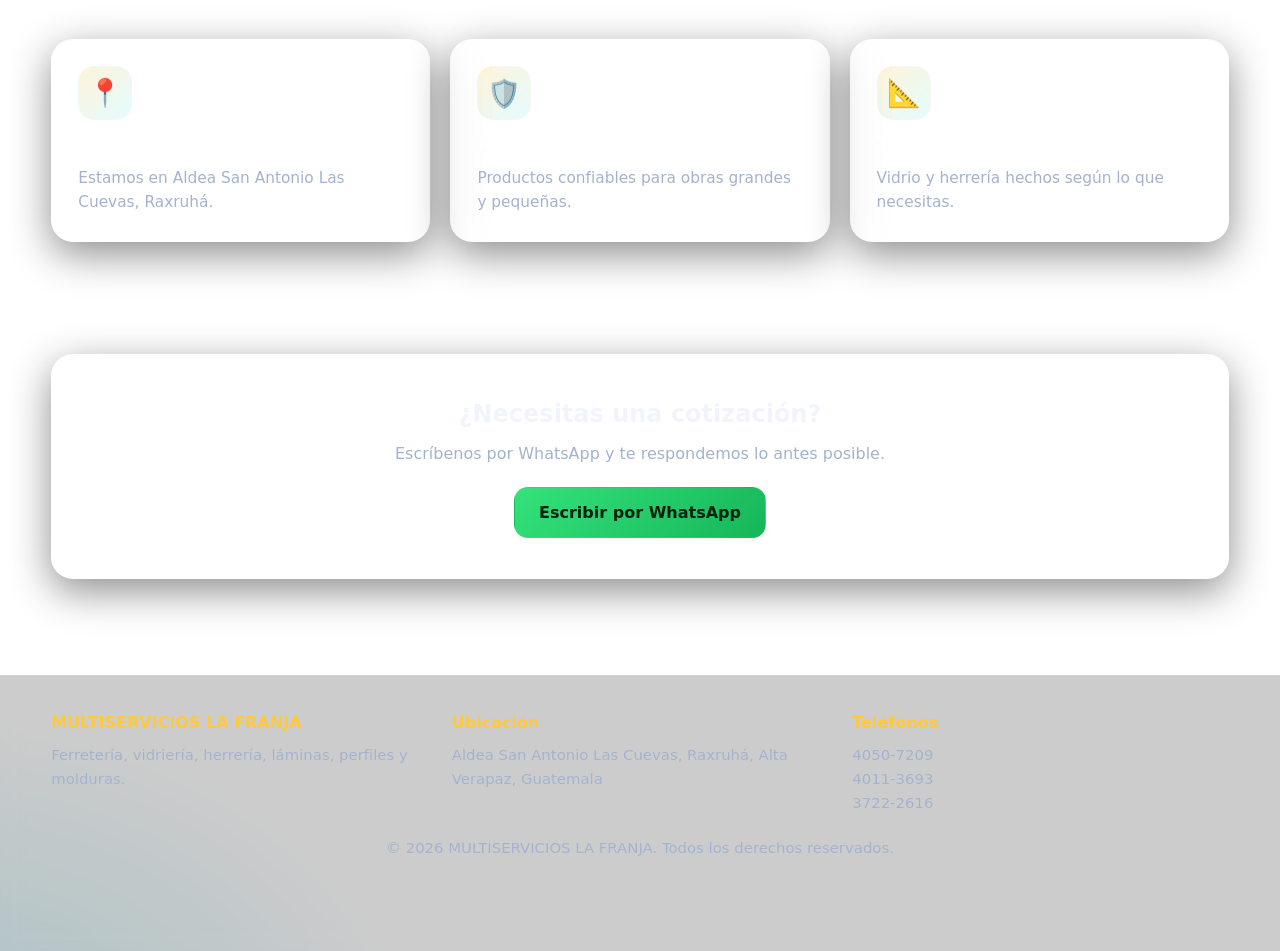
==== commit e3f34e6e: "Clean up index.html by removing comments Removed comments for favicon, styles, and script." ====
--- a/index.html
+++ b/index.html
@@ -6,18 +6,13 @@
   <title>Inicio | MULTISERVICIOS LA FRANJA</title>
   <meta name="description" content="Ferretería, vidriería, herrería, láminas, perfiles y molduras en Raxruhá, Alta Verapaz.">
   
-  <!-- Favicon (el logo en la pestaña del navegador) -->
   <link rel="icon" type="image/png" href="logo.png">
-  
-  <!-- Hoja de estilos -->
   <link rel="stylesheet" href="css/style.css">
-  
-  <!-- Script de Netlify Identity (para el panel de administración) -->
   <script src="https://identity.netlify.com/v1/netlify-identity-widget.js"></script>
 </head>
 <body>
 
-  <!-- BARRA DE NAVEGACIÓN CON EL LOGO -->
+  <!-- BARRA DE NAVEGACIÓN ÚNICA -->
   <header class="site-header">
     <div class="container">
       <a href="index.html" class="brand">
--- a/css/style.css
+++ b/css/style.css
@@ -166,3 +166,10 @@
 .btn-wa{background:linear-gradient(135deg,#34e27a,#16b659);color:#04210f}
 .search::placeholder,.field::placeholder{color:#7f90ae}
 ::selection{background:var(--amber-2);color:#1b1303}
+.logo-img {
+  height: 50px !important;
+  width: auto !important;
+  max-width: 200px;
+  object-fit: contain;
+  display: block;
+}
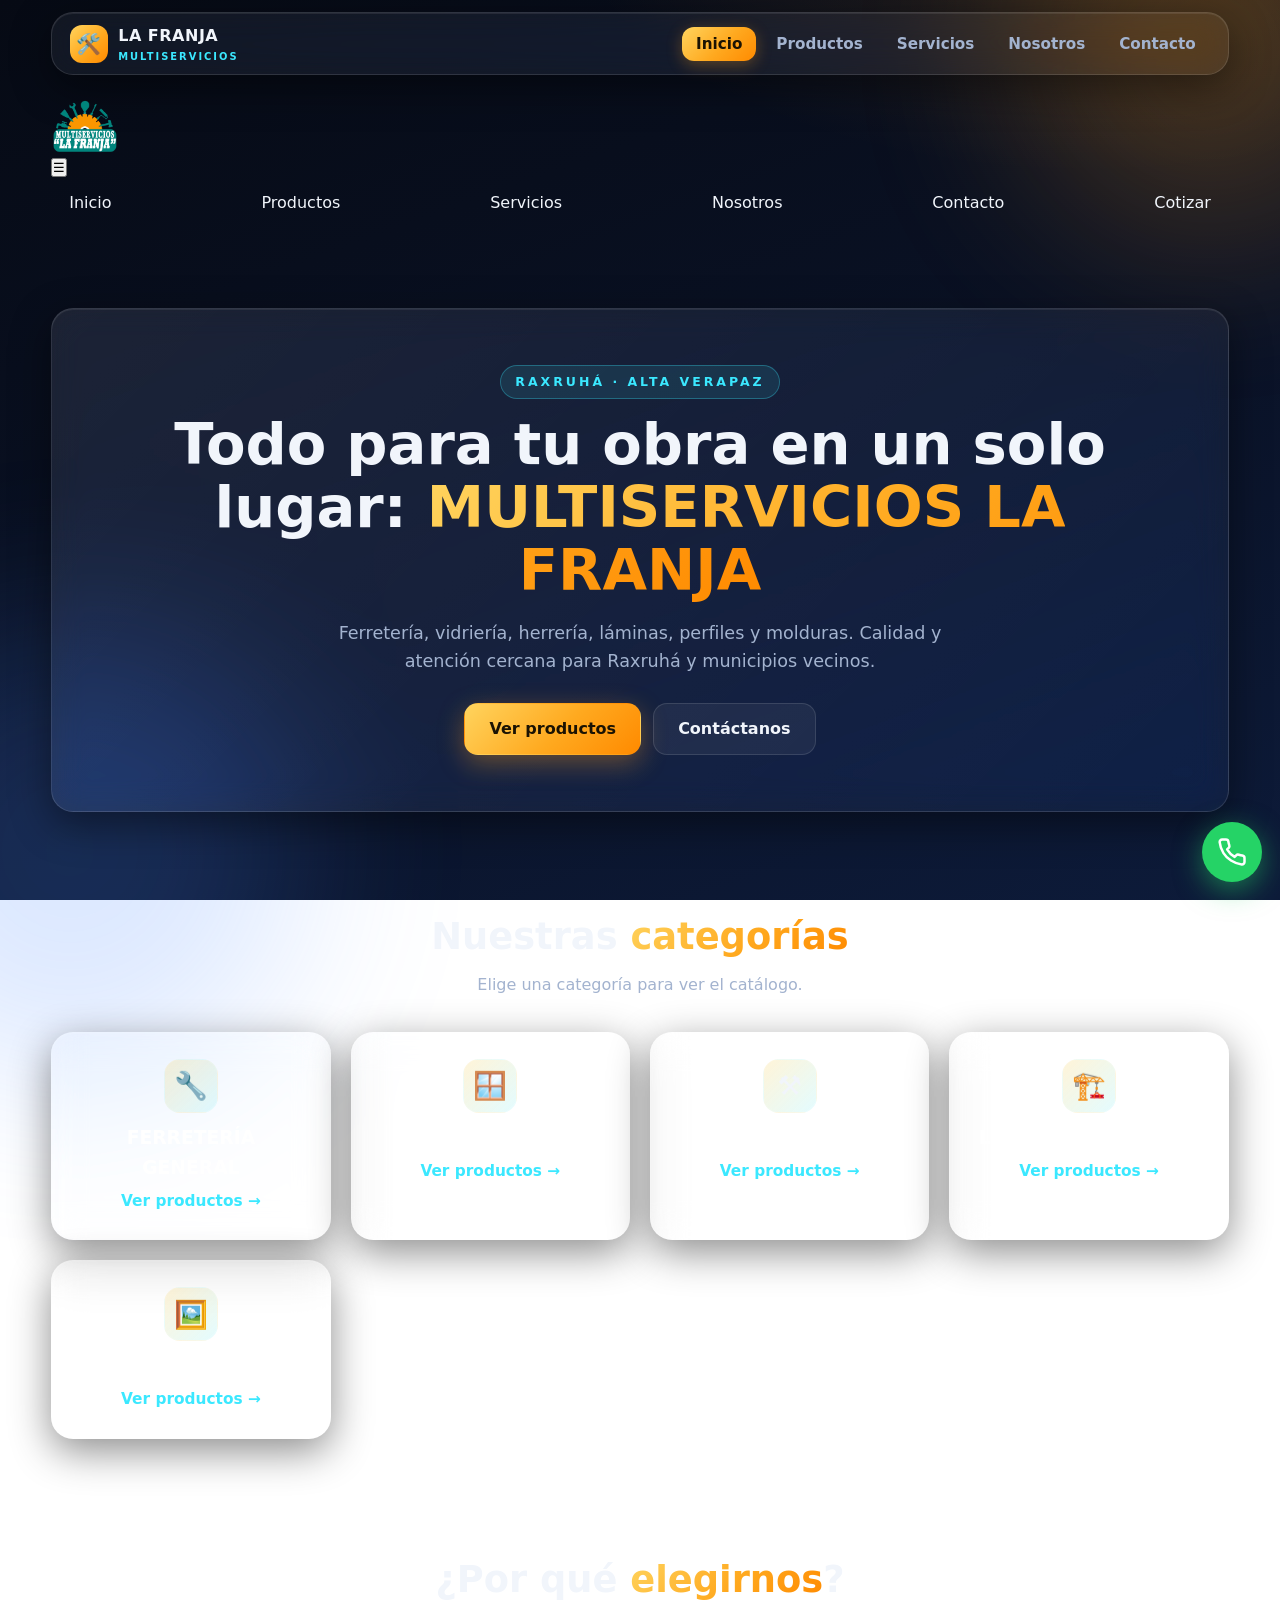
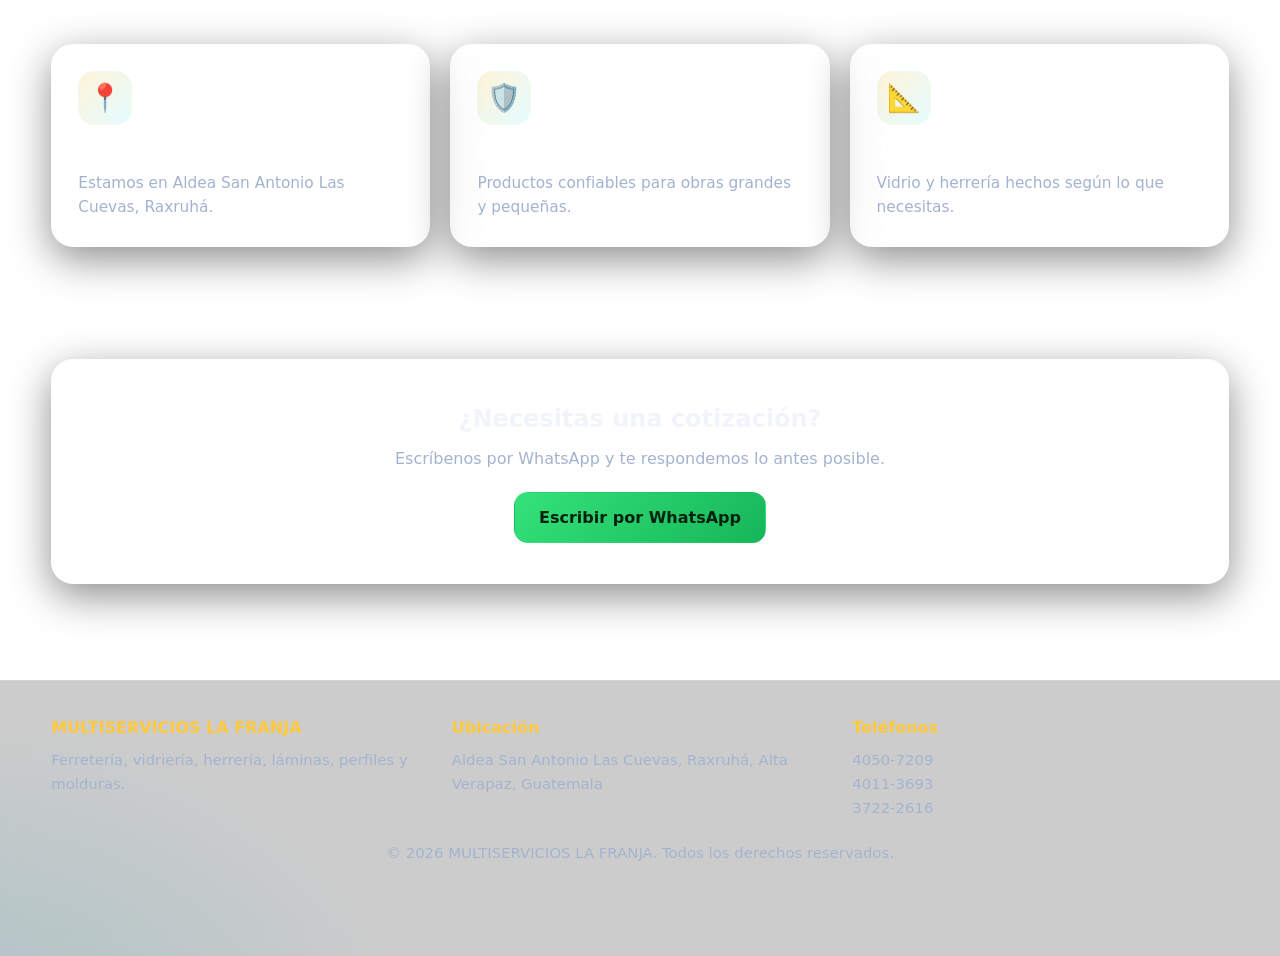
==== commit 7e32b462: "Refactor scripts section in index.html Removed comment for scripts section and adjusted HTML structu" ====
--- a/index.html
+++ b/index.html
@@ -94,7 +94,6 @@
     </section>
   </main>
 
-  <!-- SCRIPTS -->
   <script>
     if (window.netlifyIdentity) {
       window.netlifyIdentity.on("init", function (user) {
--- a/css/style.css
+++ b/css/style.css
@@ -166,10 +166,12 @@
 .btn-wa{background:linear-gradient(135deg,#34e27a,#16b659);color:#04210f}
 .search::placeholder,.field::placeholder{color:#7f90ae}
 ::selection{background:var(--amber-2);color:#1b1303}
+
+/* Tamaño del Logo en el menú */
 .logo-img {
-  height: 50px !important;
-  width: auto !important;
-  max-width: 200px;
+  height: 55px; 
+  width: auto;
+  max-width: 220px;
   object-fit: contain;
   display: block;
 }
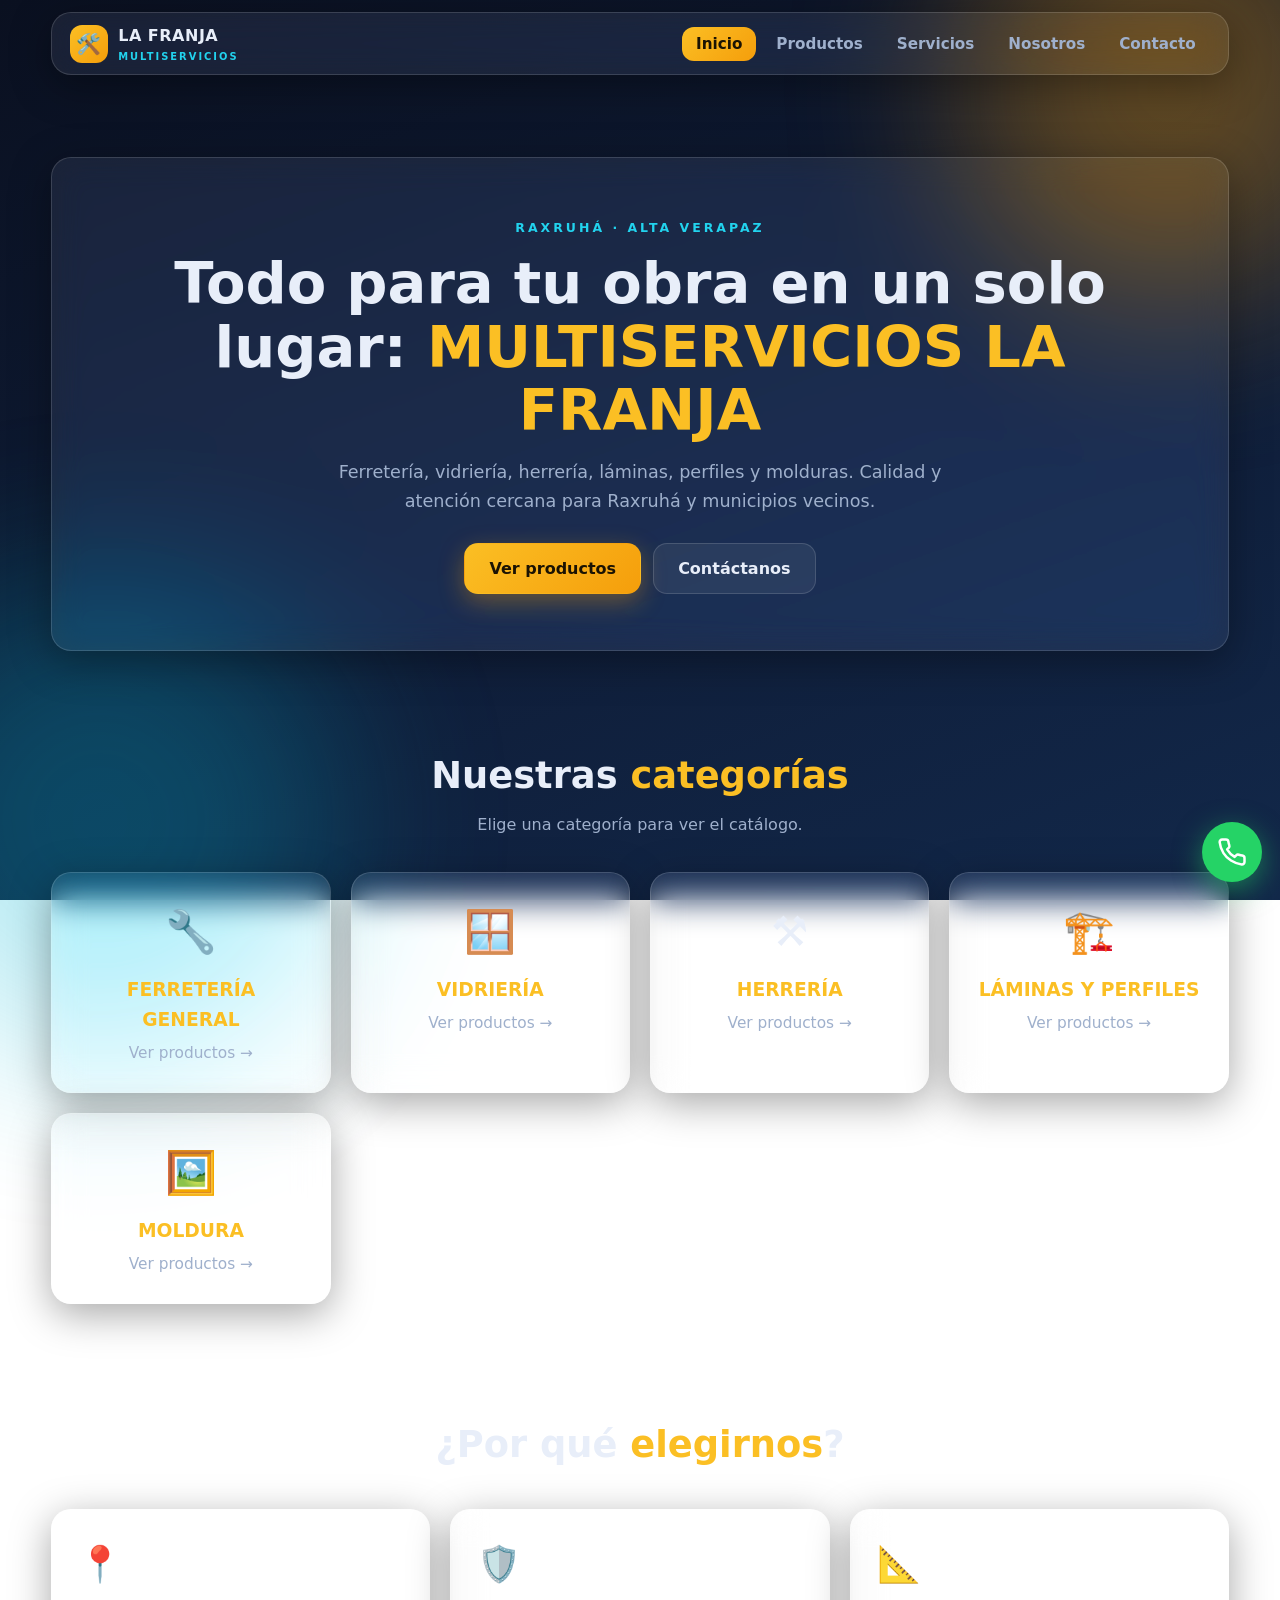
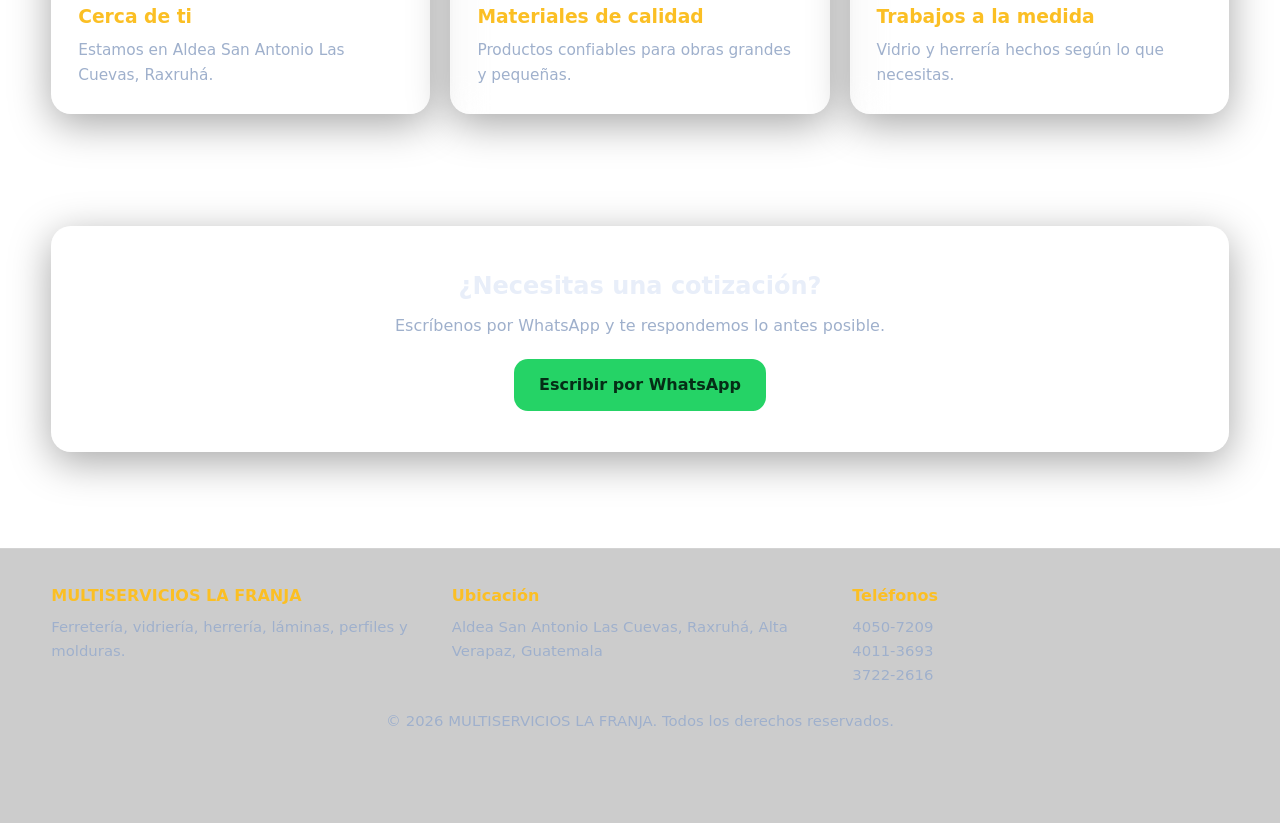
==== commit 41217ed5: "Add files via upload" ====
--- a/index.html
+++ b/index.html
@@ -1,107 +1,55 @@
 <!DOCTYPE html>
 <html lang="es">
 <head>
-  <meta charset="UTF-8">
-  <meta name="viewport" content="width=device-width, initial-scale=1">
-  <title>Inicio | MULTISERVICIOS LA FRANJA</title>
-  <meta name="description" content="Ferretería, vidriería, herrería, láminas, perfiles y molduras en Raxruhá, Alta Verapaz.">
-  
-  <link rel="icon" type="image/png" href="logo.png">
-  <link rel="stylesheet" href="css/style.css">
-  <script src="https://identity.netlify.com/v1/netlify-identity-widget.js"></script>
+<meta charset="UTF-8">
+<meta name="viewport" content="width=device-width, initial-scale=1">
+<title>Inicio | MULTISERVICIOS LA FRANJA</title>
+<meta name="description" content="Ferretería, vidriería, herrería, láminas, perfiles y molduras en Raxruhá, Alta Verapaz.">
+<link rel="stylesheet" href="css/style.css">
+<link rel="icon" href="favicon.svg" type="image/svg+xml">
+<script src="https://identity.netlify.com/v1/netlify-identity-widget.js"></script>
 </head>
 <body>
+<main>
+  <section class="hero"><div class="container"><div class="glass hero-card">
+    <span class="eyebrow">Raxruhá · Alta Verapaz</span>
+    <h1><span data-lafanja="inicio.heroTitulo">Todo para tu obra en un solo lugar:</span> <em data-lafanja="inicio.heroDestacado">MULTISERVICIOS LA FRANJA</em></h1>
+    <p class="lead" data-lafanja="inicio.heroLead">Ferretería, vidriería, herrería, láminas, perfiles y molduras. Calidad y atención cercana para Raxruhá y municipios vecinos.</p>
+    <div class="hero-actions">
+      <a class="btn btn-primary" href="productos.html">Ver productos</a>
+      <a class="btn btn-ghost" href="contacto.html">Contáctanos</a>
+    </div>
+  </div></div></section>
 
-  <!-- BARRA DE NAVEGACIÓN ÚNICA -->
-  <header class="site-header">
-    <div class="container">
-      <a href="index.html" class="brand">
-        <img src="logo.png" alt="MULTISERVICIOS LA FRANJA" class="logo-img">
-      </a>
-      <button class="nav-toggle" aria-label="Abrir menú" data-nav-toggle>☰</button>
-      <nav class="nav" data-nav>
-        <a href="index.html" class="active">Inicio</a>
-        <a href="productos.html">Productos</a>
-        <a href="servicios.html">Servicios</a>
-        <a href="nosotros.html">Nosotros</a>
-        <a href="contacto.html">Contacto</a>
-        <a href="https://wa.me/50240507209" target="_blank" rel="noopener" class="btn-cta">Cotizar</a>
-      </nav>
+  <section><div class="container">
+    <div class="section-title"><h2>Nuestras <em>categorías</em></h2><p>Elige una categoría para ver el catálogo.</p></div>
+    <div class="grid grid-3" id="categorias-home"><p class="loading">Cargando…</p></div>
+  </div></section>
+
+  <section><div class="container">
+    <div class="section-title"><h2>¿Por qué <em>elegirnos</em>?</h2></div>
+    <div class="grid grid-3">
+      <div class="glass card"><div class="icon">📍</div><h3>Cerca de ti</h3><p>Estamos en Aldea San Antonio Las Cuevas, Raxruhá.</p></div>
+      <div class="glass card"><div class="icon">🛡️</div><h3>Materiales de calidad</h3><p>Productos confiables para obras grandes y pequeñas.</p></div>
+      <div class="glass card"><div class="icon">📐</div><h3>Trabajos a la medida</h3><p>Vidrio y herrería hechos según lo que necesitas.</p></div>
     </div>
-  </header>
+  </div></section>
 
-  <!-- CONTENIDO PRINCIPAL -->
-  <main>
-    <section class="hero">
-      <div class="container">
-        <div class="glass hero-card">
-          <span class="eyebrow">Raxruhá · Alta Verapaz</span>
-          <h1>Todo para tu obra en un solo lugar: <em>MULTISERVICIOS LA FRANJA</em></h1>
-          <p class="lead">Ferretería, vidriería, herrería, láminas, perfiles y molduras. Calidad y atención cercana para Raxruhá y municipios vecinos.</p>
-          <div class="hero-actions">
-            <a class="btn btn-primary" href="productos.html">Ver productos</a>
-            <a class="btn btn-ghost" href="contacto.html">Contáctanos</a>
-          </div>
-        </div>
-      </div>
-    </section>
-
-    <section>
-      <div class="container">
-        <div class="section-title">
-          <h2>Nuestras <em>categorías</em></h2>
-          <p>Elige una categoría para ver el catálogo.</p>
-        </div>
-        <div class="grid grid-3" id="categorias-home">
-          <p class="loading">Cargando…</p>
-        </div>
-      </div>
-    </section>
-
-    <section>
-      <div class="container">
-        <div class="section-title">
-          <h2>¿Por qué <em>elegirnos</em>?</h2>
-        </div>
-        <div class="grid grid-3">
-          <div class="glass card">
-            <div class="icon">📍</div>
-            <h3>Cerca de ti</h3>
-            <p>Estamos en Aldea San Antonio Las Cuevas, Raxruhá.</p>
-          </div>
-          <div class="glass card">
-            <div class="icon">🛡️</div>
-            <h3>Materiales de calidad</h3>
-            <p>Productos confiables para obras grandes y pequeñas.</p>
-          </div>
-          <div class="glass card">
-            <div class="icon">📐</div>
-            <h3>Trabajos a la medida</h3>
-            <p>Vidrio y herrería hechos según lo que necesitas.</p>
-          </div>
-        </div>
-      </div>
-    </section>
-
-    <section>
-      <div class="container">
-        <div class="glass cta">
-          <h2>¿Necesitas una cotización?</h2>
-          <p>Escríbenos por WhatsApp y te respondemos lo antes posible.</p>
-          <a class="btn btn-wa" target="_blank" rel="noopener" href="https://wa.me/50240507209?text=Hola%2C%20quisiera%20una%20cotizaci%C3%B3n.">Escribir por WhatsApp</a>
-        </div>
-      </div>
-    </section>
-  </main>
-
-  <script>
-    if (window.netlifyIdentity) {
-      window.netlifyIdentity.on("init", function (user) {
-        if (!user) window.netlifyIdentity.on("login", function () { document.location.href = "/admin/"; });
-      });
-    }
-  </script>
-  <script src="js/main.js"></script>
-  <script src="js/data-loader.js"></script>
+  <section><div class="container"><div class="glass cta">
+    <h2 data-lafanja="inicio.ctaTitulo">¿Necesitas una cotización?</h2>
+    <p data-lafanja="inicio.ctaTexto">Escríbenos por WhatsApp y te respondemos lo antes posible.</p>
+    <a class="btn btn-wa" data-lafanja="inicio.ctaBoton" data-wa-text="Hola, quisiera una cotización." target="_blank" rel="noopener" href="https://wa.me/50240507209?text=Hola%2C%20quisiera%20una%20cotizaci%C3%B3n.">Escribir por WhatsApp</a>
+  </div></div></section>
+</main>
+<script>
+  if (window.netlifyIdentity) {
+    window.netlifyIdentity.on("init", function (user) {
+      if (!user) window.netlifyIdentity.on("login", function () { document.location.href = "admin/"; });
+    });
+  }
+</script>
+<script src="js/site.js"></script>
+<script src="js/main.js"></script>
+<script src="js/data-loader.js"></script>
 </body>
 </html>
--- a/css/style.css
+++ b/css/style.css
@@ -1,27 +1,25 @@
 /* ===== MULTISERVICIOS LA FRANJA - Glassmorphism ===== */
 :root{
-  --bg-1:#060a14; --bg-2:#0a1226; --bg-3:#0d1b3a;
-  --amber:#ffc83d; --amber-2:#ff9f1c; --cyan:#3be8ff; --cyan-2:#00b8d9;
-  --text:#f1f5fb; --muted:#a3b3cf;
-  --glass:rgba(255,255,255,.055); --glass-strong:rgba(255,255,255,.11);
-  --border:rgba(255,255,255,.12);
-  --grad-amber:linear-gradient(135deg,#ffd45e 0%,#ffa91f 55%,#ff8a00 100%);
-  --grad-cyan:linear-gradient(135deg,#3be8ff,#4f8cff);
-  --radius:22px; --shadow:0 12px 40px rgba(0,0,0,.45), inset 0 1px 0 rgba(255,255,255,.08);
+  --bg-1:#0a1020; --bg-2:#0f1d38; --bg-3:#12284a;
+  --amber:#fbbf24; --amber-2:#f59e0b; --cyan:#22d3ee; --cyan-2:#06b6d4;
+  --text:#e8eef9; --muted:#9fb0cc;
+  --glass:rgba(255,255,255,.07); --glass-strong:rgba(255,255,255,.12);
+  --border:rgba(255,255,255,.14);
+  --radius:20px; --shadow:0 10px 40px rgba(0,0,0,.35);
 }
 *{box-sizing:border-box;margin:0;padding:0}
 html{scroll-behavior:smooth}
 body{
   font-family:"Segoe UI",system-ui,-apple-system,Roboto,Arial,sans-serif;
   color:var(--text); line-height:1.6; min-height:100vh;
-  background:radial-gradient(900px 500px at 85% -5%,rgba(255,159,28,.16),transparent 60%),radial-gradient(800px 600px at -5% 105%,rgba(0,184,217,.18),transparent 60%),linear-gradient(160deg,var(--bg-1),var(--bg-2) 55%,var(--bg-3)) fixed;
+  background:linear-gradient(160deg,var(--bg-1),var(--bg-2) 55%,var(--bg-3)) fixed;
   position:relative; overflow-x:hidden;
 }
 body::before,body::after{
   content:""; position:fixed; z-index:-1; border-radius:50%; filter:blur(90px); opacity:.35; pointer-events:none;
 }
-body::before{width:380px;height:380px;background:var(--amber-2);top:-140px;right:-120px;opacity:.22}
-body::after{width:460px;height:460px;background:#4f8cff;bottom:-180px;left:-160px;opacity:.2}
+body::before{width:420px;height:420px;background:var(--amber-2);top:-120px;right:-100px}
+body::after{width:480px;height:480px;background:var(--cyan-2);bottom:-160px;left:-140px;opacity:.28}
 img{max-width:100%;display:block}
 a{color:inherit;text-decoration:none}
 .container{width:min(1180px,92%);margin:0 auto}
@@ -38,19 +36,19 @@
 .brand{display:flex;align-items:center;gap:10px;font-weight:800;letter-spacing:.5px}
 .brand-logo{
   width:38px;height:38px;border-radius:12px;display:grid;place-items:center;font-size:20px;
-  background:var(--grad-amber); color:#1b1303;
+  background:linear-gradient(135deg,var(--amber),var(--amber-2)); color:#1b1303;
 }
 .brand span small{display:block;font-size:.62rem;font-weight:600;color:var(--cyan);letter-spacing:2px}
 .nav-links{display:flex;gap:6px;list-style:none}
 .nav-links a{padding:8px 14px;border-radius:12px;font-weight:600;font-size:.95rem;color:var(--muted);transition:.2s}
 .nav-links a:hover{color:var(--text);background:var(--glass-strong)}
-.nav-links a.active{color:#1b1303;background:var(--grad-amber)}
+.nav-links a.active{color:#1b1303;background:linear-gradient(135deg,var(--amber),var(--amber-2))}
 .menu-btn{display:none;background:var(--glass-strong);border:1px solid var(--border);color:var(--text);
   width:42px;height:42px;border-radius:12px;font-size:20px;cursor:pointer}
 
 .btn{display:inline-flex;align-items:center;gap:8px;padding:12px 24px;border-radius:14px;font-weight:700;
   border:1px solid transparent;cursor:pointer;font-size:1rem;transition:.2s;font-family:inherit}
-.btn-primary{background:var(--grad-amber);color:#1b1303;box-shadow:0 8px 26px rgba(255,159,28,.35)}
+.btn-primary{background:linear-gradient(135deg,var(--amber),var(--amber-2));color:#1b1303;box-shadow:0 8px 24px rgba(245,158,11,.35)}
 .btn-primary:hover{transform:translateY(-2px)}
 .btn-ghost{background:var(--glass);border-color:var(--border);color:var(--text)}
 .btn-ghost:hover{border-color:var(--cyan);color:var(--cyan)}
@@ -88,7 +86,7 @@
 .chip{padding:8px 16px;border-radius:999px;border:1px solid var(--border);background:var(--glass);
   color:var(--muted);cursor:pointer;font-weight:600;font-size:.88rem;font-family:inherit;transition:.2s}
 .chip:hover{color:var(--text);border-color:var(--cyan)}
-.chip.active{background:var(--grad-amber);color:#1b1303;border-color:transparent}
+.chip.active{background:linear-gradient(135deg,var(--amber),var(--amber-2));color:#1b1303;border-color:transparent}
 .search{width:100%;padding:12px 16px;border-radius:12px;border:1px solid var(--border);
   background:rgba(0,0,0,.25);color:var(--text);font-size:1rem;font-family:inherit}
 .search:focus,.field:focus{outline:2px solid var(--cyan);border-color:transparent}
@@ -96,16 +94,13 @@
 .cat-block>h2{font-size:1.6rem;color:var(--amber);border-bottom:2px solid rgba(251,191,36,.35);padding-bottom:8px;margin-bottom:20px}
 .sub-block{margin-bottom:26px}
 .sub-block>h3{color:var(--cyan);font-size:1.1rem;margin-bottom:14px;letter-spacing:.5px}
-.product{overflow:hidden;display:flex;flex-direction:column;transition:.25s}
-.product:hover{transform:translateY(-5px);border-color:rgba(255,200,61,.45)}
-.product .thumb{position:relative;height:170px;overflow:hidden;display:grid;place-items:center;font-size:3rem;flex:none;
-  background:linear-gradient(135deg,rgba(59,232,255,.14),rgba(255,200,61,.14))}
-.product .thumb.has-img{background:#ffffff}
-.product .thumb img{position:absolute;inset:0;width:100%;height:100%;object-fit:contain;padding:8px}
-.product .body{position:relative;padding:16px;display:flex;flex-direction:column;gap:6px;flex:1;
-  background:rgba(8,13,28,.72);border-top:1px solid var(--border)}
-.product h4{font-size:1.02rem;color:#fff}
-.product .desc{color:#c3cfe4;font-size:.9rem;flex:1}
+.product{overflow:hidden;display:flex;flex-direction:column}
+.product .thumb{height:150px;display:grid;place-items:center;font-size:3rem;
+  background:linear-gradient(135deg,rgba(34,211,238,.15),rgba(251,191,36,.15))}
+.product .thumb img{width:100%;height:100%;object-fit:cover}
+.product .body{padding:16px;display:flex;flex-direction:column;gap:6px;flex:1}
+.product h4{font-size:1.02rem}
+.product .desc{color:var(--muted);font-size:.9rem;flex:1}
 .price{font-size:1.25rem;font-weight:800;color:var(--amber)}
 .price small{font-weight:600;color:var(--muted);font-size:.8rem}
 .empty,.loading{text-align:center;color:var(--muted);padding:40px}
@@ -149,29 +144,9 @@
   section{padding:40px 0}
 }
 
-/* ===== Refinamientos modernos ===== */
-h1 em,h2 em{background:var(--grad-amber);-webkit-background-clip:text;background-clip:text;color:transparent;-webkit-text-fill-color:transparent}
-.eyebrow{background:rgba(59,232,255,.1);border:1px solid rgba(59,232,255,.3);padding:6px 14px;border-radius:999px}
-.hero-card{background:linear-gradient(135deg,rgba(255,255,255,.09),rgba(255,255,255,.03))}
-.card h3{color:#fff}
-.card .icon{width:54px;height:54px;display:grid;place-items:center;border-radius:16px;font-size:1.7rem;
-  background:linear-gradient(135deg,rgba(255,200,61,.2),rgba(59,232,255,.14));border:1px solid var(--border)}
-.cat-card .icon{margin:0 auto 10px}
-.cat-card p{color:var(--cyan);font-weight:600}
-.cat-block>h2{color:#fff;border-bottom:0;position:relative;padding-bottom:12px}
-.cat-block>h2::after{content:"";position:absolute;left:0;bottom:0;width:70px;height:4px;border-radius:4px;background:var(--grad-amber)}
-.sub-block>h3{color:var(--cyan)}
-.price{color:var(--amber)}
-.nav-links a.active{box-shadow:0 4px 16px rgba(255,159,28,.3)}
-.btn-wa{background:linear-gradient(135deg,#34e27a,#16b659);color:#04210f}
-.search::placeholder,.field::placeholder{color:#7f90ae}
-::selection{background:var(--amber-2);color:#1b1303}
-
-/* Tamaño del Logo en el menú */
-.logo-img {
-  height: 55px; 
-  width: auto;
-  max-width: 220px;
-  object-fit: contain;
-  display: block;
-}
+/* Accesibilidad y estados adicionales */
+.skip-link{position:fixed;left:-9999px;top:12px;z-index:200;background:#1b1303;color:var(--amber);padding:10px 16px;border-radius:10px;font-weight:700}
+.skip-link:focus{left:12px}
+[hidden]{display:none!important}
+.form-estado{color:var(--cyan);font-size:.9rem;min-height:1.3em}
+.btn:focus-visible,.chip:focus-visible,.menu-btn:focus-visible,.nav-links a:focus-visible,.skip-link:focus-visible{outline:2px solid var(--cyan);outline-offset:3px}
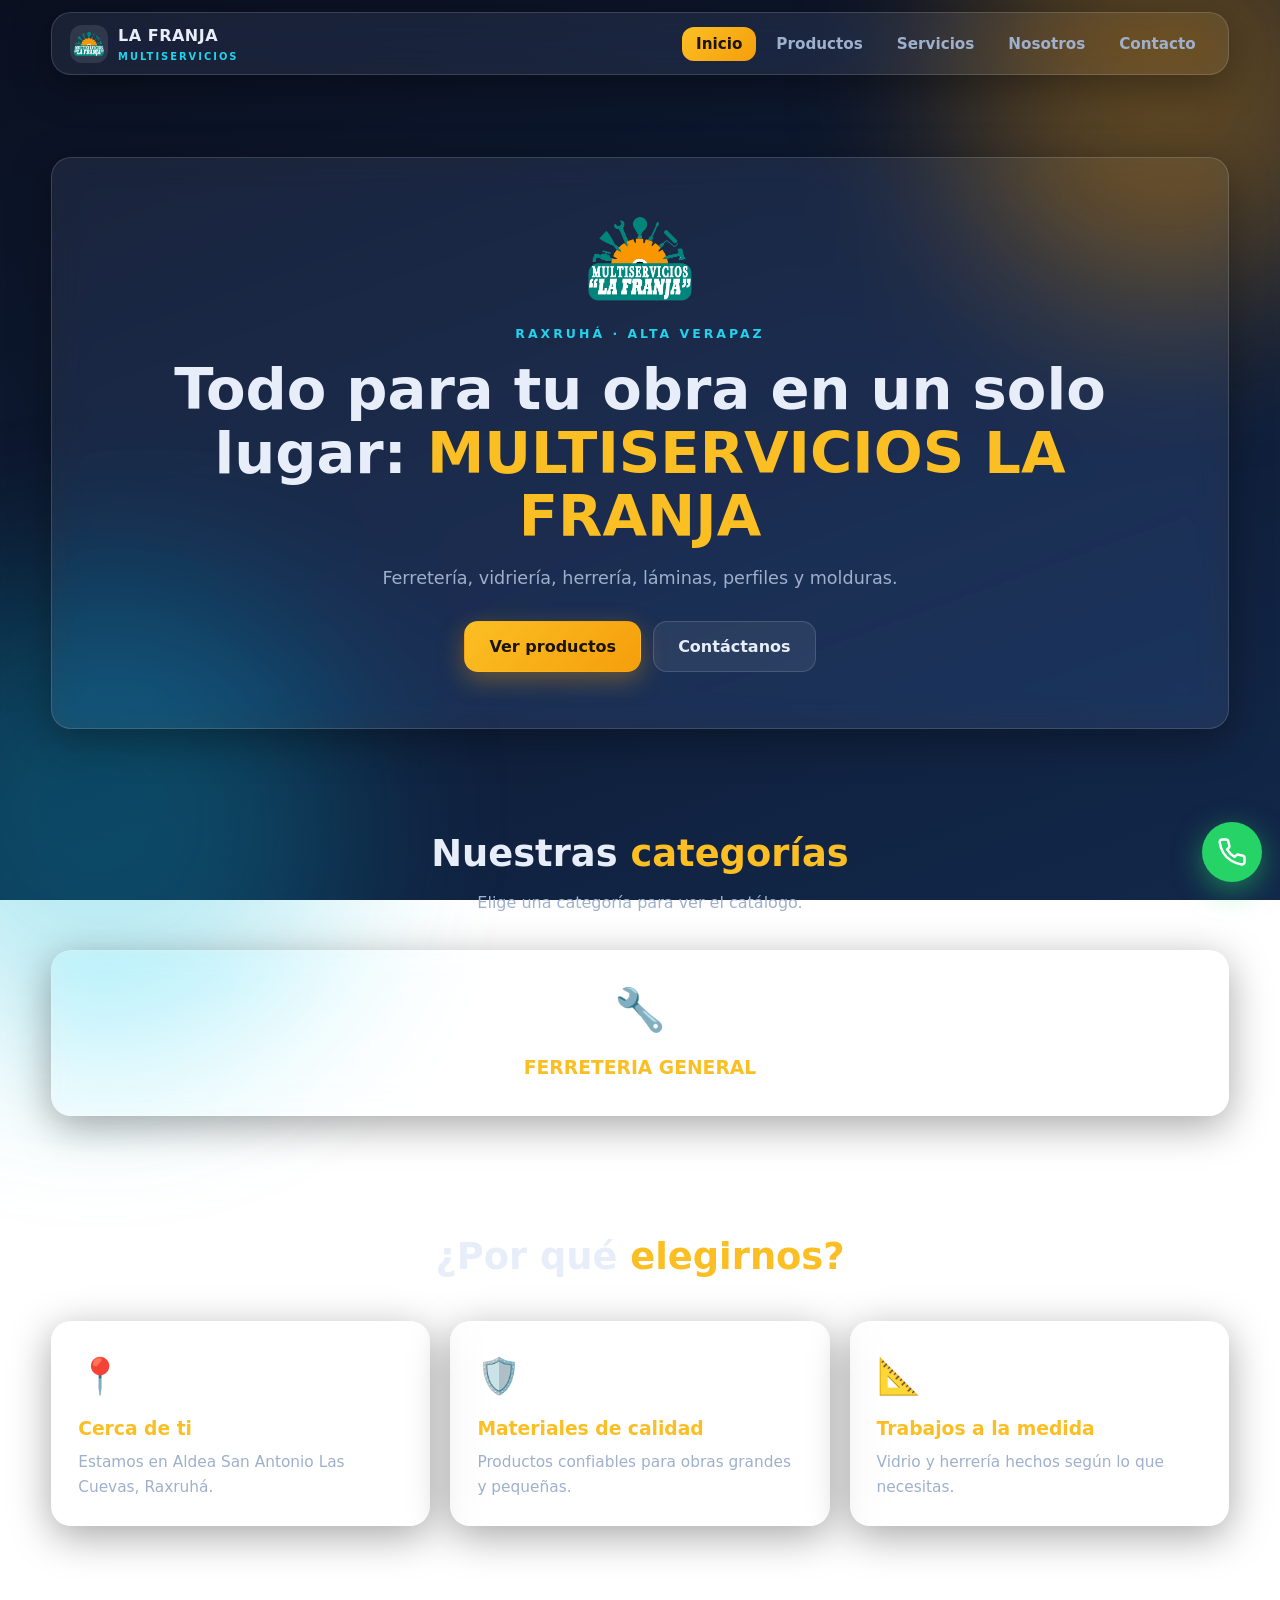
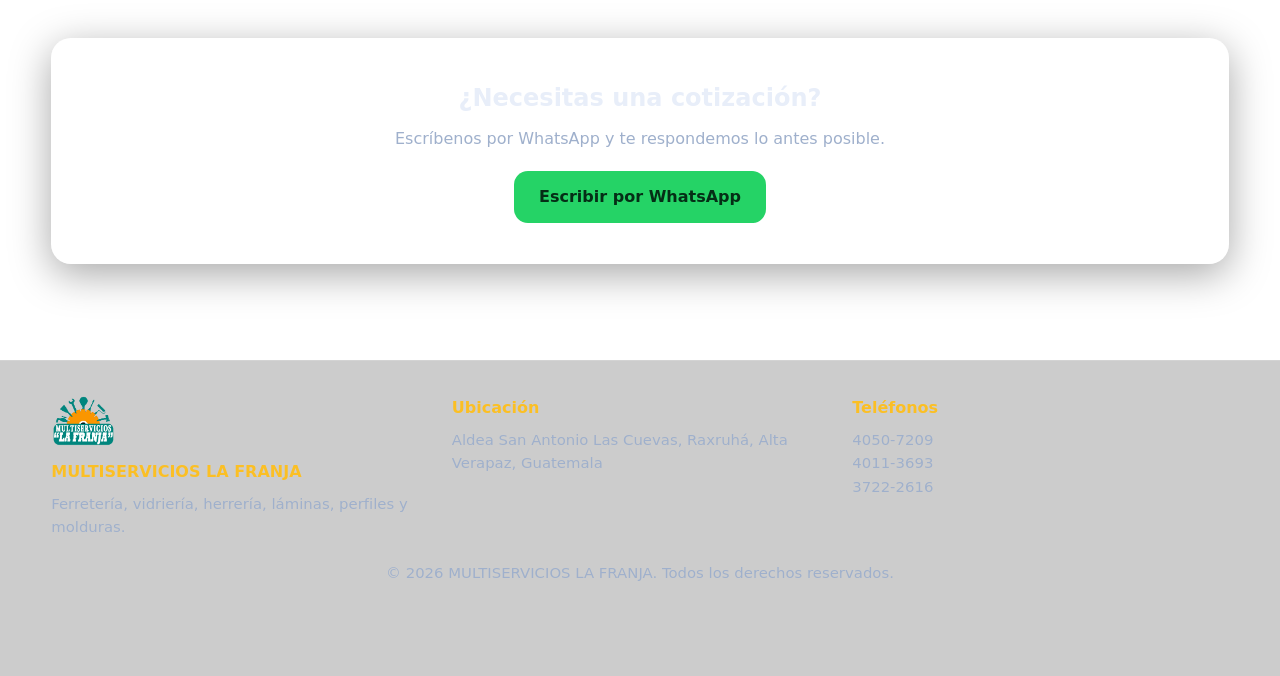
==== commit 432ce8e2: "Editable títulos y textos de Inicio, Productos, Servicios, Nosotros y Contacto" ====
--- a/index.html
+++ b/index.html
@@ -7,31 +7,31 @@
 <meta name="description" content="Ferretería, vidriería, herrería, láminas, perfiles y molduras en Raxruhá, Alta Verapaz.">
 <link rel="stylesheet" href="css/style.css">
 <link rel="icon" href="favicon.svg" type="image/svg+xml">
-<script src="https://identity.netlify.com/v1/netlify-identity-widget.js"></script>
 </head>
 <body>
 <main>
   <section class="hero"><div class="container"><div class="glass hero-card">
-    <span class="eyebrow">Raxruhá · Alta Verapaz</span>
+    <div class="hero-logo" data-lafanja="logo"></div>
+    <span class="eyebrow" data-lafanja="paginas.inicio.eyebrow">Raxruhá · Alta Verapaz</span>
     <h1><span data-lafanja="inicio.heroTitulo">Todo para tu obra en un solo lugar:</span> <em data-lafanja="inicio.heroDestacado">MULTISERVICIOS LA FRANJA</em></h1>
     <p class="lead" data-lafanja="inicio.heroLead">Ferretería, vidriería, herrería, láminas, perfiles y molduras. Calidad y atención cercana para Raxruhá y municipios vecinos.</p>
     <div class="hero-actions">
-      <a class="btn btn-primary" href="productos.html">Ver productos</a>
-      <a class="btn btn-ghost" href="contacto.html">Contáctanos</a>
+      <a class="btn btn-primary" href="productos.html" data-lafanja="paginas.inicio.botonProductos">Ver productos</a>
+      <a class="btn btn-ghost" href="contacto.html" data-lafanja="paginas.inicio.botonContacto">Contáctanos</a>
     </div>
   </div></div></section>
 
   <section><div class="container">
-    <div class="section-title"><h2>Nuestras <em>categorías</em></h2><p>Elige una categoría para ver el catálogo.</p></div>
+    <div class="section-title"><h2><span data-lafanja="paginas.inicio.categoriasTitulo1">Nuestras</span> <em data-lafanja="paginas.inicio.categoriasTitulo2">categorías</em></h2><p data-lafanja="paginas.inicio.categoriasIntro">Elige una categoría para ver el catálogo.</p></div>
     <div class="grid grid-3" id="categorias-home"><p class="loading">Cargando…</p></div>
   </div></section>
 
   <section><div class="container">
-    <div class="section-title"><h2>¿Por qué <em>elegirnos</em>?</h2></div>
+    <div class="section-title"><h2><span data-lafanja="paginas.inicio.porQueTitulo1">¿Por qué</span> <em data-lafanja="paginas.inicio.porQueTitulo2">elegirnos?</em></h2></div>
     <div class="grid grid-3">
-      <div class="glass card"><div class="icon">📍</div><h3>Cerca de ti</h3><p>Estamos en Aldea San Antonio Las Cuevas, Raxruhá.</p></div>
-      <div class="glass card"><div class="icon">🛡️</div><h3>Materiales de calidad</h3><p>Productos confiables para obras grandes y pequeñas.</p></div>
-      <div class="glass card"><div class="icon">📐</div><h3>Trabajos a la medida</h3><p>Vidrio y herrería hechos según lo que necesitas.</p></div>
+      <div class="glass card"><div class="icon" data-lafanja="paginas.inicio.ventajas.0.icono">📍</div><h3 data-lafanja="paginas.inicio.ventajas.0.titulo">Cerca de ti</h3><p data-lafanja="paginas.inicio.ventajas.0.texto">Estamos en Aldea San Antonio Las Cuevas, Raxruhá.</p></div>
+      <div class="glass card"><div class="icon" data-lafanja="paginas.inicio.ventajas.1.icono">🛡️</div><h3 data-lafanja="paginas.inicio.ventajas.1.titulo">Materiales de calidad</h3><p data-lafanja="paginas.inicio.ventajas.1.texto">Productos confiables para obras grandes y pequeñas.</p></div>
+      <div class="glass card"><div class="icon" data-lafanja="paginas.inicio.ventajas.2.icono">📐</div><h3 data-lafanja="paginas.inicio.ventajas.2.titulo">Trabajos a la medida</h3><p data-lafanja="paginas.inicio.ventajas.2.texto">Vidrio y herrería hechos según lo que necesitas.</p></div>
     </div>
   </div></section>
 
@@ -41,13 +41,6 @@
     <a class="btn btn-wa" data-lafanja="inicio.ctaBoton" data-wa-text="Hola, quisiera una cotización." target="_blank" rel="noopener" href="https://wa.me/50240507209?text=Hola%2C%20quisiera%20una%20cotizaci%C3%B3n.">Escribir por WhatsApp</a>
   </div></div></section>
 </main>
-<script>
-  if (window.netlifyIdentity) {
-    window.netlifyIdentity.on("init", function (user) {
-      if (!user) window.netlifyIdentity.on("login", function () { document.location.href = "admin/"; });
-    });
-  }
-</script>
 <script src="js/site.js"></script>
 <script src="js/main.js"></script>
 <script src="js/data-loader.js"></script>
--- a/css/style.css
+++ b/css/style.css
@@ -2,6 +2,7 @@
 :root{
   --bg-1:#0a1020; --bg-2:#0f1d38; --bg-3:#12284a;
   --amber:#fbbf24; --amber-2:#f59e0b; --cyan:#22d3ee; --cyan-2:#06b6d4;
+  --wa:#25d366;
   --text:#e8eef9; --muted:#9fb0cc;
   --glass:rgba(255,255,255,.07); --glass-strong:rgba(255,255,255,.12);
   --border:rgba(255,255,255,.14);
@@ -52,7 +53,7 @@
 .btn-primary:hover{transform:translateY(-2px)}
 .btn-ghost{background:var(--glass);border-color:var(--border);color:var(--text)}
 .btn-ghost:hover{border-color:var(--cyan);color:var(--cyan)}
-.btn-wa{background:#25d366;color:#052e16}
+.btn-wa{background:var(--wa);color:#052e16}
 .btn-sm{padding:8px 14px;font-size:.88rem;border-radius:10px}
 
 .hero{padding:70px 0 40px}
@@ -95,10 +96,12 @@
 .sub-block{margin-bottom:26px}
 .sub-block>h3{color:var(--cyan);font-size:1.1rem;margin-bottom:14px;letter-spacing:.5px}
 .product{overflow:hidden;display:flex;flex-direction:column}
-.product .thumb{height:150px;display:grid;place-items:center;font-size:3rem;
+.product .thumb{position:relative;height:180px;overflow:hidden;display:grid;place-items:center;font-size:3rem;
   background:linear-gradient(135deg,rgba(34,211,238,.15),rgba(251,191,36,.15))}
-.product .thumb img{width:100%;height:100%;object-fit:cover}
-.product .body{padding:16px;display:flex;flex-direction:column;gap:6px;flex:1}
+.product .thumb img{position:absolute;inset:0;display:block;width:100%;height:100%;object-fit:contain;
+  padding:10px;background:rgba(255,255,255,.94)}
+.product .body{position:relative;z-index:1;padding:16px;display:flex;flex-direction:column;gap:6px;flex:1;
+  background:rgba(9,14,28,.72)}
 .product h4{font-size:1.02rem}
 .product .desc{color:var(--muted);font-size:.9rem;flex:1}
 .price{font-size:1.25rem;font-weight:800;color:var(--amber)}
@@ -128,7 +131,7 @@
 .copy{text-align:center;margin-top:22px;color:var(--muted);font-size:.82rem}
 
 .wa-float{position:fixed;right:18px;bottom:18px;z-index:100;width:60px;height:60px;border-radius:50%;
-  background:#25d366;display:grid;place-items:center;box-shadow:0 8px 28px rgba(37,211,102,.5);animation:pulse 2.2s infinite}
+  background:var(--wa);display:grid;place-items:center;box-shadow:0 8px 28px rgba(37,211,102,.5);animation:pulse 2.2s infinite}
 .wa-float svg{width:30px;height:30px;stroke:#fff;fill:none;stroke-width:2;stroke-linecap:round;stroke-linejoin:round}
 .wa-float:hover{transform:scale(1.08)}
 @keyframes pulse{0%{box-shadow:0 0 0 0 rgba(37,211,102,.6)}70%{box-shadow:0 0 0 18px rgba(37,211,102,0)}100%{box-shadow:0 0 0 0 rgba(37,211,102,0)}}
@@ -150,3 +153,12 @@
 [hidden]{display:none!important}
 .form-estado{color:var(--cyan);font-size:.9rem;min-height:1.3em}
 .btn:focus-visible,.chip:focus-visible,.menu-btn:focus-visible,.nav-links a:focus-visible,.skip-link:focus-visible{outline:2px solid var(--cyan);outline-offset:3px}
+
+/* Logotipo configurable desde el panel */
+.brand-logo-img{width:38px;height:38px;border-radius:12px;object-fit:contain;background:rgba(255,255,255,.1);padding:3px}
+.hero-logo{margin-bottom:16px}
+.hero-logo:empty{display:none}
+.hero-logo img{max-width:220px;max-height:90px;object-fit:contain;margin:0 auto}
+.footer-logo{display:block;max-width:130px;max-height:52px;object-fit:contain;margin-bottom:12px}
+
+.aviso-error{padding:18px 20px;border-radius:14px;border:1px solid #f87171;background:rgba(248,113,113,.12);color:#fecaca;text-align:center;line-height:1.7}
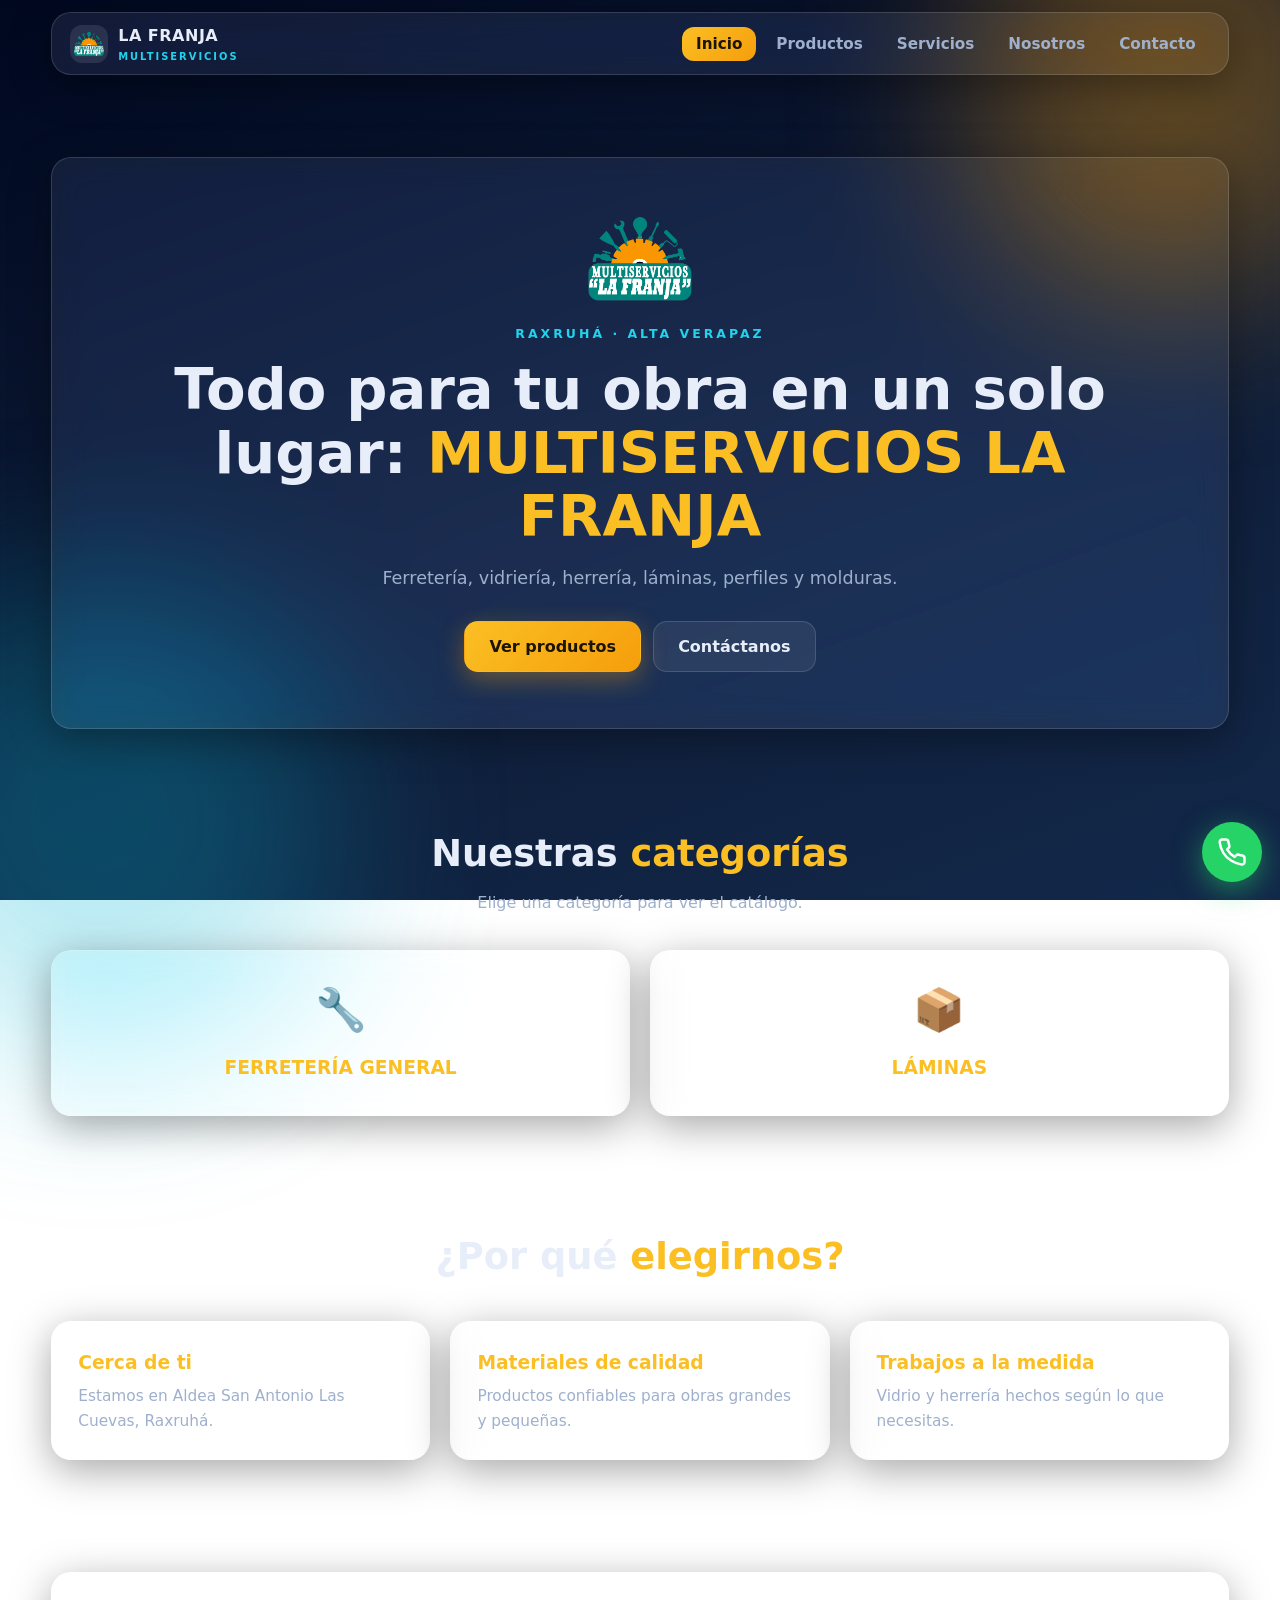
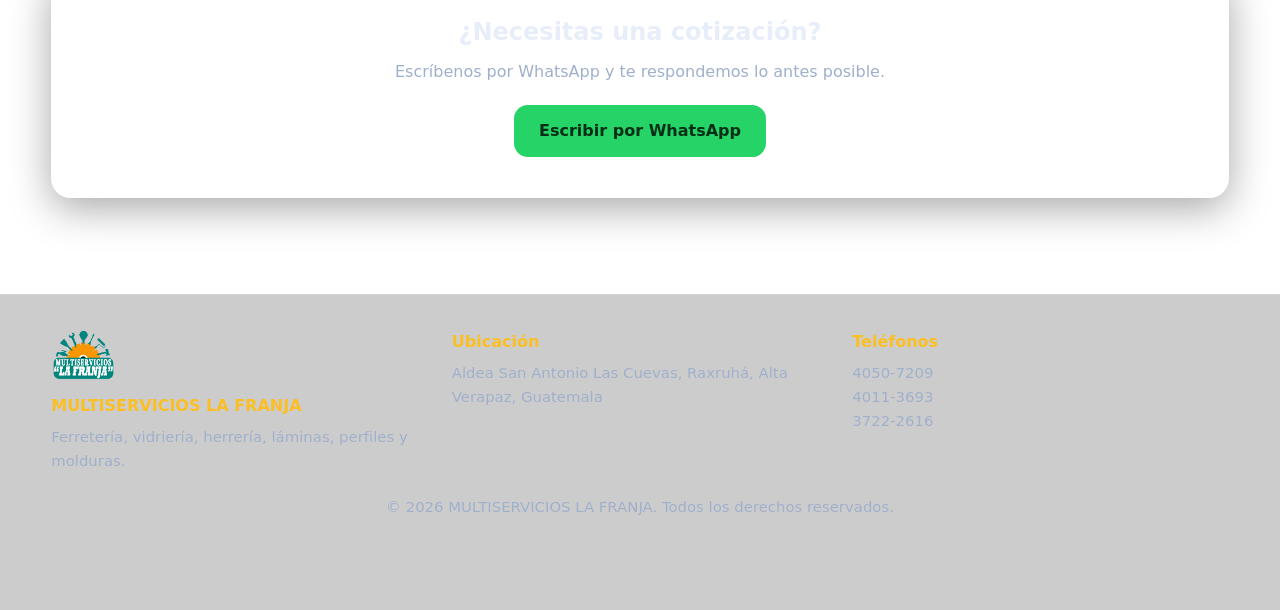
==== commit a8edcd8d: "Modernizar páginas e integrar galería de trabajos" ====
--- a/index.html
+++ b/index.html
@@ -29,9 +29,9 @@
   <section><div class="container">
     <div class="section-title"><h2><span data-lafanja="paginas.inicio.porQueTitulo1">¿Por qué</span> <em data-lafanja="paginas.inicio.porQueTitulo2">elegirnos?</em></h2></div>
     <div class="grid grid-3">
-      <div class="glass card"><div class="icon" data-lafanja="paginas.inicio.ventajas.0.icono">📍</div><h3 data-lafanja="paginas.inicio.ventajas.0.titulo">Cerca de ti</h3><p data-lafanja="paginas.inicio.ventajas.0.texto">Estamos en Aldea San Antonio Las Cuevas, Raxruhá.</p></div>
-      <div class="glass card"><div class="icon" data-lafanja="paginas.inicio.ventajas.1.icono">🛡️</div><h3 data-lafanja="paginas.inicio.ventajas.1.titulo">Materiales de calidad</h3><p data-lafanja="paginas.inicio.ventajas.1.texto">Productos confiables para obras grandes y pequeñas.</p></div>
-      <div class="glass card"><div class="icon" data-lafanja="paginas.inicio.ventajas.2.icono">📐</div><h3 data-lafanja="paginas.inicio.ventajas.2.titulo">Trabajos a la medida</h3><p data-lafanja="paginas.inicio.ventajas.2.texto">Vidrio y herrería hechos según lo que necesitas.</p></div>
+      <div class="glass card"><div class="card-image" data-lafanja-imagen="paginas.inicio.ventajas.0.imagen"></div><h3 data-lafanja="paginas.inicio.ventajas.0.titulo">Cerca de ti</h3><p data-lafanja="paginas.inicio.ventajas.0.texto">Estamos en Aldea San Antonio Las Cuevas, Raxruhá.</p></div>
+      <div class="glass card"><div class="card-image" data-lafanja-imagen="paginas.inicio.ventajas.1.imagen"></div><h3 data-lafanja="paginas.inicio.ventajas.1.titulo">Materiales de calidad</h3><p data-lafanja="paginas.inicio.ventajas.1.texto">Productos confiables para obras grandes y pequeñas.</p></div>
+      <div class="glass card"><div class="card-image" data-lafanja-imagen="paginas.inicio.ventajas.2.imagen"></div><h3 data-lafanja="paginas.inicio.ventajas.2.titulo">Trabajos a la medida</h3><p data-lafanja="paginas.inicio.ventajas.2.texto">Vidrio y herrería hechos según lo que necesitas.</p></div>
     </div>
   </div></section>
 
